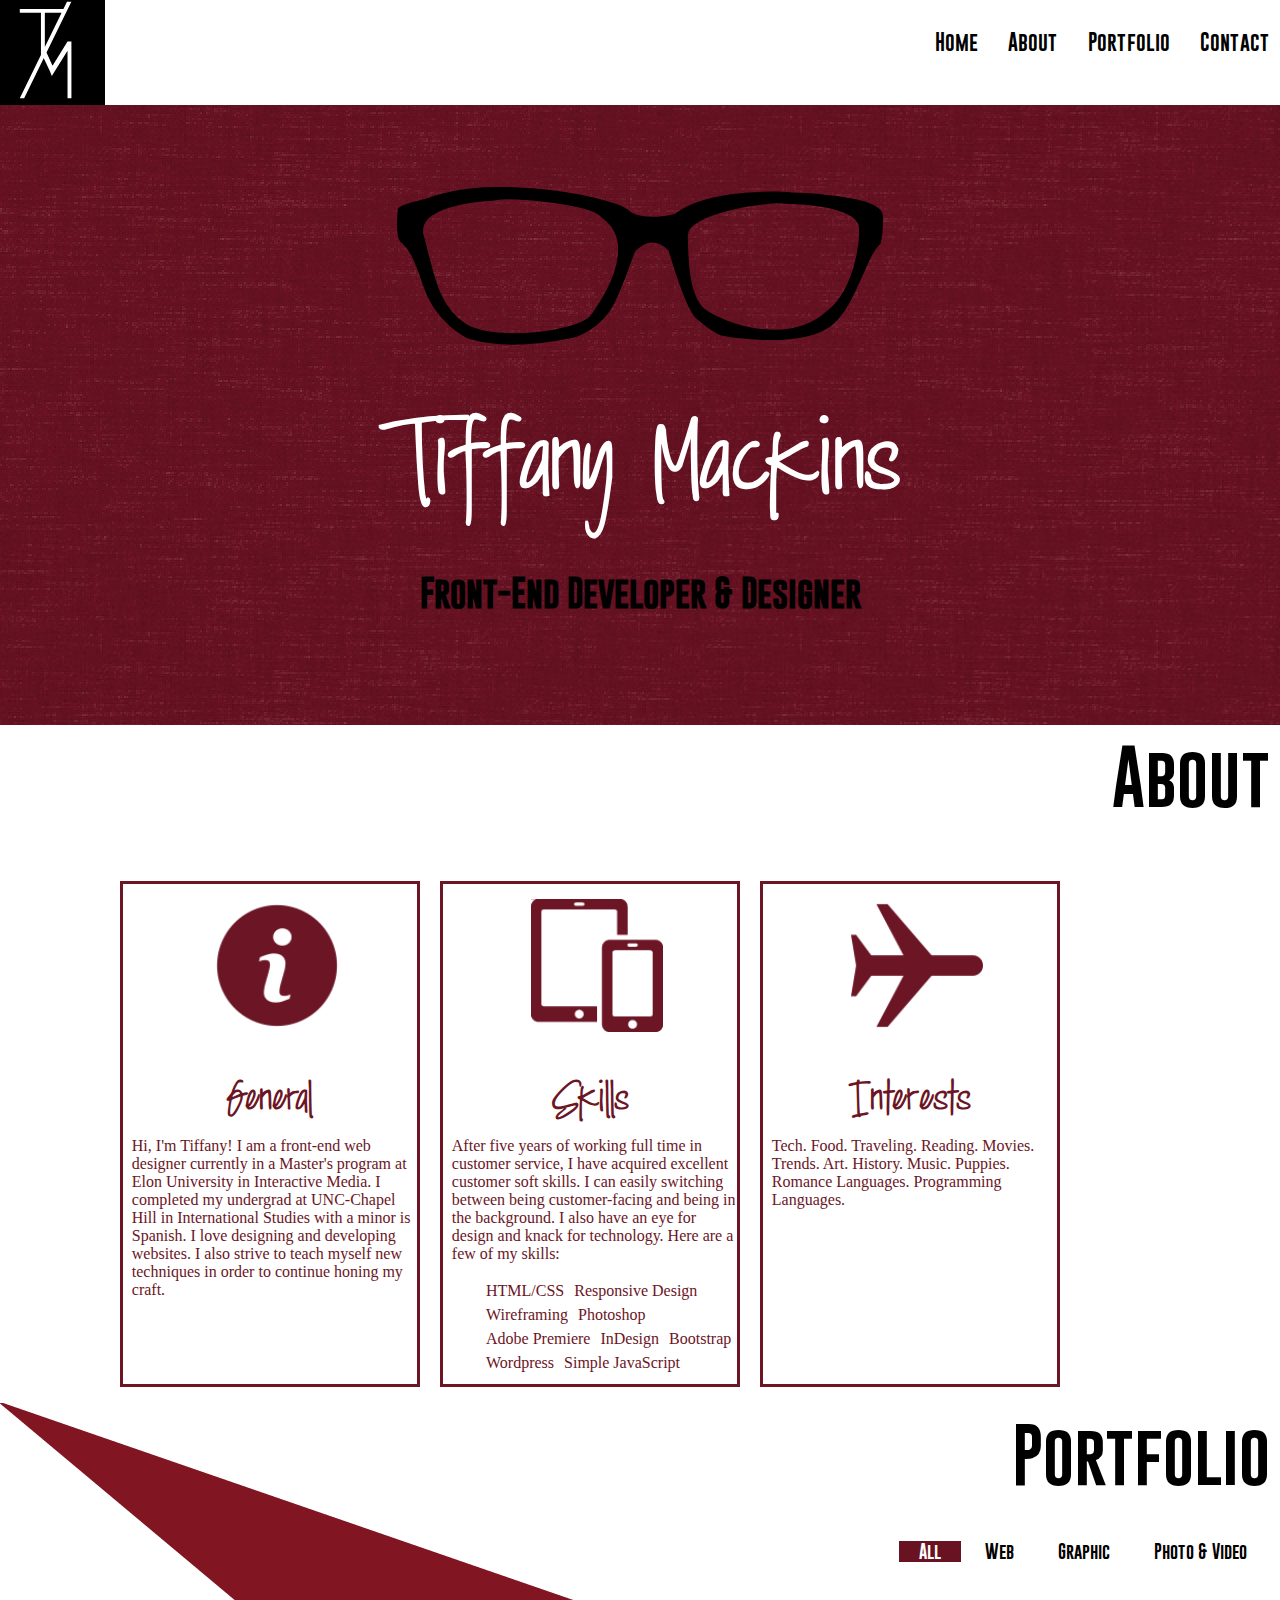
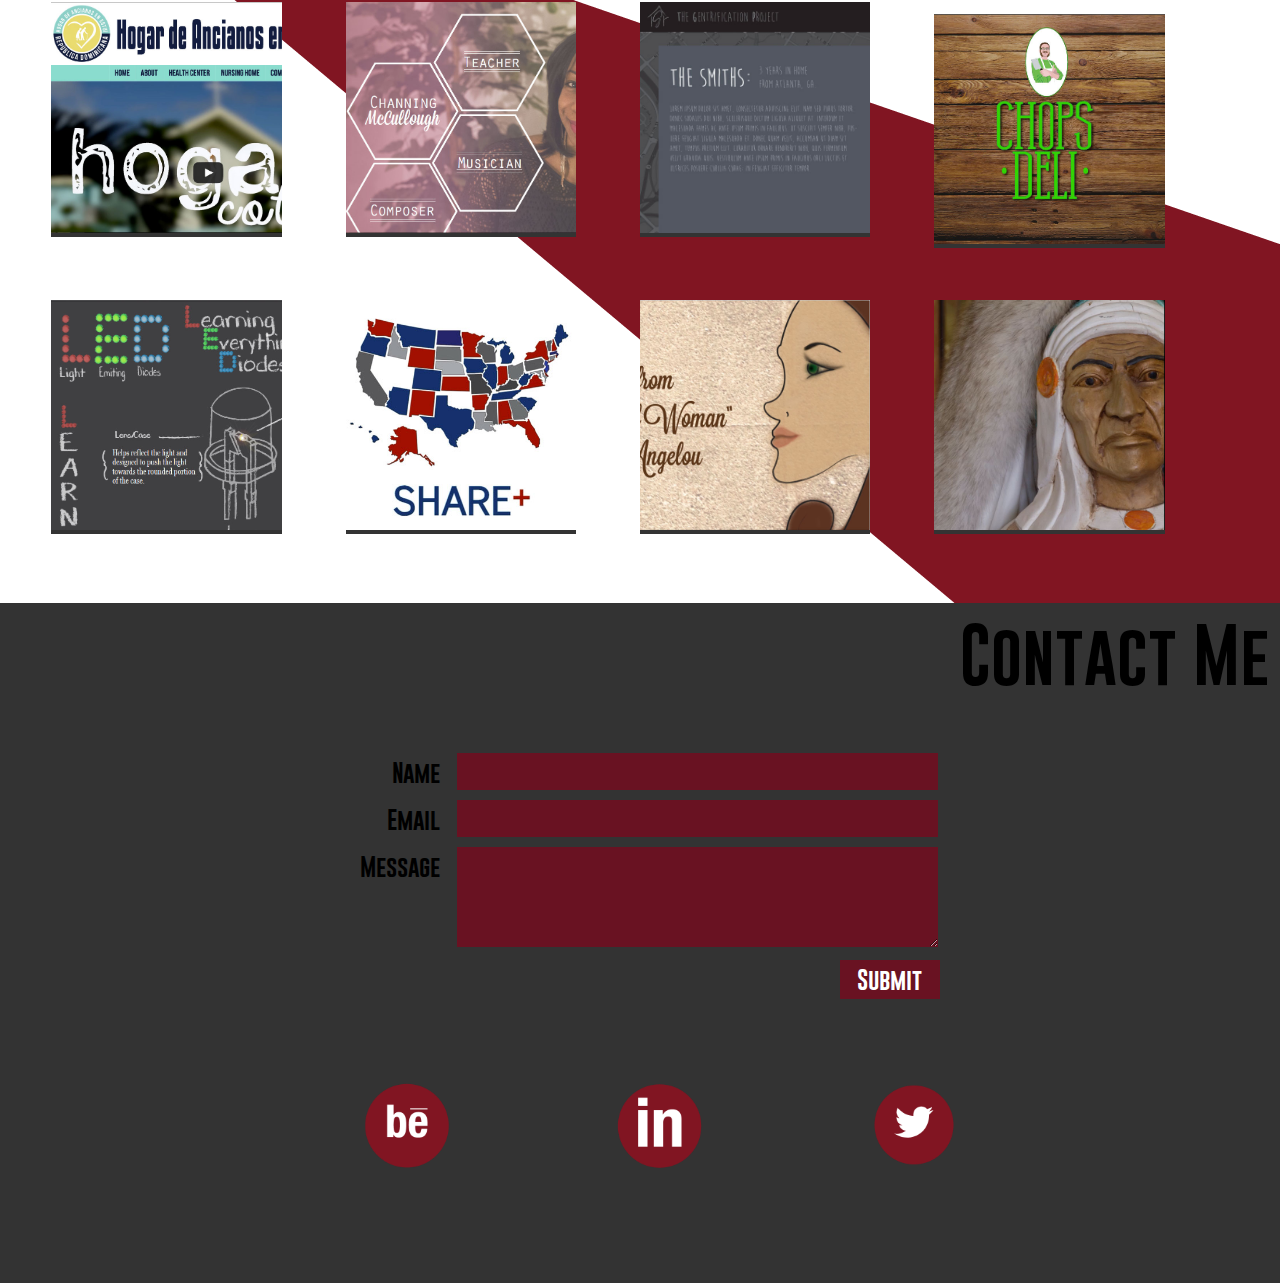
==== index.html @ 75501f08 "4/14" ====
<!doctype html>
<html lang="en">

<head>
<meta charset="UTF-8">


<meta name="viewport" content="width=device-width, user-scalable=yes"> 

<link rel="shortcut icon" type="image/x-icon" href="favicon.ico" />
<link href="contactengine.php">
<link href="contactthanks.php">    
<script type="text/javascript" src="/js/jquery-1.11.1.min.js"></script>
<script src="/js/jquery.easing.min.js" type="text/javascript" charset="utf-8"></script>
<script src="js/jquery.mixitup.min.js" type="text/javascript" charset="utf-8"></script>
<link rel="stylesheet" type="text/css" href="css/mystyles.css">
<script type="text/javascript">
	$(function () {
		
		var filterList = {
		
			init: function () {
			
				// MixItUp plugin
				// http://mixitup.io
				$('#portfoliolist').mixitup({
					targetSelector: '.portfolio',
					filterSelector: '.filter',
					effects: ['fade'],
					easing: 'snap',
					// call the hover effect
					onMixEnd: filterList.hoverEffect()
				});				
			
			},
			
			hoverEffect: function () {
			
				// Simple parallax effect
				$('#portfoliolist .portfolio').hover(
					function () {
						$(this).find('.label').stop().animate({bottom: 0}, 200, 'easeOutQuad');
						$(this).find('img').stop().animate({top: -30}, 500, 'easeOutQuad');				
					},
					function () {
						$(this).find('.label').stop().animate({bottom: -80}, 200, 'easeInQuad');
						$(this).find('img').stop().animate({top: 0}, 300, 'easeOutQuad');								
					}		
				);				
			
			}

		};
		
		// Run the show!
		filterList.init();
		
		
	});	
    
    $(function() {
  $('a[href*=#]:not([href=#])').click(function() {
    if (location.pathname.replace(/^\//,'') == this.pathname.replace(/^\//,'') && location.hostname == this.hostname) {
      var target = $(this.hash);
      target = target.length ? target : $('[name=' + this.hash.slice(1) +']');
      if (target.length) {
        $('html,body').animate({
          scrollTop: target.offset().top
        }, 1000);
        return false;
      }
    }
  });
});
	</script>


    <title> Tiffany Mackins</title>

    <!-- Behavioral Meta Data -->
    <meta name="apple-mobile-web-app-capable" content="yes">
    <meta name="viewport" content="width=device-width, initial-scale=1, maximum-scale=1, user-scalable=no">
</head>
<body>
<div class="wrapper"> 
<header>
    
<nav class="brandBox">   
    <div class="logo"> 
    <a href="#"> <img alt="Brand" src="images/logo.svg"></a>
    
    </div> <!-- logo box-->
    <div class="clearfix"></div>
    <section class="centerNav">
    <ul class="nav">    
                <li> <a href="#contact">Contact</a></li>
                <li> <a href="#portfolio">Portfolio</a></li>
                <li> <a href="#who">About</a></li>
                <li> <a href="#home">Home</a></li>
     </ul><!-- nav UL -->
     <div class="clearfix"></div>
    </section>
    


    
<section class="navContent">
    <ul>    
                <li> <a href="#contact">Contact</a></li>
                <li> <a href="#portfolio">Portfolio</a></li>
                <li> <a href="#who">About</a></li>
                <li> <a href="#home">Home</a></li>
     </ul>
    </section>
<div class="mobileNav"><a id="menuToggle" href="#"><span></span></a>  
</div> 
</nav>     
</header>

<div class="homePage" id="home">
    <section class="homeContent">
        <div class="glasses">
        <img src="images/glasses.svg">
        <h1> Tiffany Mackins</h1>
        <h2> Front-End Developer &amp; Designer </h2> 
        </div>
    </section>
    
</div><!-- homepage div -->

<!-- about page --> 

<div class="aboutPage">
<section id="who"></section> 
    
<span class="sectionTitle"> About </span> <br> 
    
<div class="clearfix"></div>    
<section class="aboutContent">
 <section class="general">
    <div class="thumbnail">
    <img src="images/redAbout.png" alt="...">
      <div class="caption">
        <h3>General</h3>
          <p>Hi, I'm Tiffany! I am a front-end web designer currently in a Master's program at Elon University in Interactive Media. I completed my undergrad at UNC-Chapel Hill in International Studies with a minor is Spanish. I love designing and developing websites. I also strive to teach myself new techniques in order to continue honing my craft.</p>       </div> <!-- caption -->
    </div> <!-- thumbnail -->
    </section> <!-- general -->
    
    <section class="skills">
    <div class="thumbnail">
    <img src="images/redSkills.png" alt="...">
      <div class="caption">
        <h3>Skills</h3>
          <p>After five years of working full time in customer service, I have acquired excellent customer soft skills. I can easily switching between being customer-facing and being in the background. I also have an eye for design and knack for technology. Here are a few of my skills: </p>
          <ul>
          <li>HTML/CSS</li>
          <li>Responsive Design</li>
          <li>Wireframing</li>      
          <li>Photoshop</li>      
          <li>Adobe Premiere</li>
          <li>InDesign</li>
          <li>Bootstrap</li>
          <li>Wordpress</li>
          <li>Simple JavaScript</li>          
          </ul>
               
        </div> <!-- caption -->
    </div> <!-- thumbnail -->
    </section> <!-- skills -->
    
    <section class="interests">
    <div class="thumbnail">
    <img src="images/redInterest.png" alt="...">
      <div class="caption">
        <h3>Interests</h3>
          <p> Tech. Food. Traveling. Reading. Movies. Trends. Art. History. Music. Puppies. Romance Languages. Programming Languages.</p>           </div> <!-- caption -->
    </div> <!-- thumbnail -->
    </section><!-- interests-->
      
</section>                       
</div> <!-- about div -->
<div class="clearfix"></div>
    
    
<div class="folio">
<section id="portfolio"></section>
    <span class="sectionTitle"> Portfolio </span>
<div class="clearfix"></div>
    
<div class="container">

		<ul id="filters" class="clearfix">
			<li><span class="filter active" data-filter="web photo graphic logo ">All</span></li>
			<li><span class="filter" data-filter="web">Web</span></li>
			<li><span class="filter" data-filter="graphic">Graphic</span></li>
			<li><span class="filter" data-filter="photo">Photo &amp; Video</span></li>

		</ul><br><BR>

		<div id="portfoliolist"><div class="clearfix"></div>
			
			<div class="portfolio web" data-cat="web">
				<div class="portfolio-wrapper">				
					<img src="thumbnails/hogar.png" alt="" />
					<div class="label">
						<div class="label-text">
                            <label class="text-title btn" for="modal-1">Hogar Cotui RD</label>
							<span class="text-category">Web</span>
						</div>
						<div class="label-bg"></div>
					</div>
				</div>
			</div>	
            
    <input class="modal-state" id="modal-1" type="checkbox" />
<div class="modal">
  <label class="modal__bg" for="modal-1"></label>
  <div class="modal__inner">
    <label class="modal__close" for="modal-1"></label>
    <h2>Hogar Cotui RD</h2>
    <p><img src="http://i.imgur.com/HnrkBwB.gif" alt="" />Served as the Project Manager for a client in the Dominican Republic. As the Project Manager, I delegated tasks, was also the liason for our contact who only spoke Spanish, as well as assisted with developing and design of the page. <a href="http://www.en.hogarcotui.org" target="_blank"> Visit Site.</a>  </p>
  </div>
</div>
            
            <div class="portfolio web" data-cat="web">
				<div class="portfolio-wrapper">				
					<img src="thumbnails/chan.png" alt="" />
					<div class="label">
						<div class="label-text">
							<label class="text-title btn" for="modal-2">Personal Website</label>
							<span class="text-category">Web</span>
						</div>
						<div class="label-bg"></div>
					</div>
				</div>
			</div>
            
    <input class="modal-state" id="modal-2" type="checkbox" />
<div class="modal">
  <label class="modal__bg" for="modal-2"></label>
  <div class="modal__inner">
    <label class="modal__close" for="modal-2"></label>
    <h2>Personal Website for Teacher and Musician</h2>
    <p><img src="http://i.imgur.com/HnrkBwB.gif" alt="" />Designed and developed personal website for client. Still in developement.  <a href="http://www.en.hogarcotui.org" target="_blank"> Visit Site.</a>  </p>
  </div>
</div>
            <div class="portfolio web" data-cat="web">
				<div class="portfolio-wrapper">				
					<img src="thumbnails/capstone.jpg" alt="" />
					<div class="label">
						<div class="label-text">
							<label class="text-title btn" for="modal-3">Interative Infographic</label>
							<span class="text-category">Web</span>
						</div>
						<div class="label-bg"></div>
					</div>
				</div>
			</div>
    <input class="modal-state" id="modal-3" type="checkbox" />
<div class="modal">
  <label class="modal__bg" for="modal-3"></label>
  <div class="modal__inner">
    <label class="modal__close" for="modal-3"></label>
    <h2>Interactive Infographic</h2>
    <p><img src="http://i.imgur.com/HnrkBwB.gif" alt="" />Designed and developed an interactive infographic using Edge Animate. Infographic uses JSON also.  <a href="http://www.en.hogarcotui.org" target="_blank"> Visit Site.</a>  </p>
  </div>
</div>        
    
            <div class="portfolio graphic" data-cat="graphic">
				<div class="portfolio-wrapper">
					<img src="thumbnails/chops.png" alt="" />
					<div class="label">
						<div class="label-text">
							<label class="text-title btn" for="modal-4">Interface Design</label>
							<span class="text-category">Graphic</span>
						</div>
						<div class="label-bg"></div>
					</div>
				</div>
			</div>		
            
        <input class="modal-state" id="modal-4" type="checkbox" />
<div class="modal">
  <label class="modal__bg" for="modal-4"></label>
  <div class="modal__inner">
    <label class="modal__close" for="modal-4"></label>
    <h2>Interactive Infographic</h2>
    <p><img src="http://i.imgur.com/HnrkBwB.gif" alt="" />Designed and developed an interactive infographic using Edge Animate. Infographic uses JSON also.  <a href="http://www.en.hogarcotui.org" target="_blank"> Visit Site.</a>  </p>
  </div>
</div> 
            <div class="portfolio graphic" data-cat="graphic">
				<div class="portfolio-wrapper">
					<img src="thumbnails/led.png" alt="" />
					<div class="label">
						<div class="label-text">
							<label class="text-title btn" for="modal-5">Infographic</label>
							<span class="text-category">Graphic</span>
						</div>
						<div class="label-bg"></div>
					</div>
				</div>
			</div>
<input class="modal-state" id="modal-5" type="checkbox" />
<div class="modal">
  <label class="modal__bg" for="modal-5"></label>
  <div class="modal__inner">
    <label class="modal__close" for="modal-5"></label>
    <h2>Infographic</h2>
    <p><img src="http://i.imgur.com/HnrkBwB.gif" alt="" /> Infographic about the anatomy of the LED utilizing Adobe Illustrator.  <a href="http://www.en.hogarcotui.org" target="_blank"> Visit Infographic Here.</a>  </p>
  </div>
</div> 
            
            <div class="portfolio graphic" data-cat="graphic">
				<div class="portfolio-wrapper">
					<img src="thumbnails/tripImp.png" alt="" />
					<div class="label">
						<div class="label-text">
							<label class="text-title btn" for="modal-6">Motion Graphic</label>
							<span class="text-category">Graphic</span>
						</div>
						<div class="label-bg"></div>
					</div>
				</div>
			</div>
    <input class="modal-state" id="modal-6" type="checkbox" />
<div class="modal">
  <label class="modal__bg" for="modal-6"></label>
  <div class="modal__inner">
    <label class="modal__close" for="modal-6"></label>
    <h2>Motion Graphic Map</h2>
    <p><img src="http://i.imgur.com/HnrkBwB.gif" alt="" /> I created this map as part of a project I created with a partner. The project placed 2nd in the Triple Impact competition in which competitors pitch a product idea. I used Adobe Illustrator and After Effects to create the map.  <a href="http://www.en.hogarcotui.org" target="_blank"> See entire video here.</a>  </p>
  </div>
</div> 
            
            <div class="portfolio photo" data-cat="photo">
				<div class="portfolio-wrapper">			
					<img src="thumbnails/motion.png" alt="" />
					<div class="label">
						<div class="label-text">
							<label class="text-title btn" for="modal-7">Motion Typography</label>
							<span class="text-category">Video</span>
						</div>
						<div class="label-bg"></div>
					</div>
				</div>
			</div>
<input class="modal-state" id="modal-7" type="checkbox" />
<div class="modal">
  <label class="modal__bg" for="modal-7"></label>
  <div class="modal__inner">
    <label class="modal__close" for="modal-7"></label>
    <h2>Motion Graphic Map</h2>
    <p><img src="http://i.imgur.com/HnrkBwB.gif" alt="" /> Motion typography project that brings part of Maya Angelou's Phenomenal Woman to life. I used Adobe Illustrator and Photoshop to create original graphics and After Effects to compile video.  <a href="http://www.en.hogarcotui.org" target="_blank"> See entire video here.</a>  </p>
  </div>
</div> 
            
            <div class="portfolio photo" data-cat="photo">
				<div class="portfolio-wrapper">			
					<img src="thumbnails/pictureStory.png" alt="" />
					<div class="label">
						<div class="label-text">
							<label class="text-title btn" for="modal-8">Audio Picture Story</label>
						</div>
						<div class="label-bg"></div>
					</div>
				</div>
			</div>	
            											<input class="modal-state" id="modal-8" type="checkbox" />
<div class="modal">
  <label class="modal__bg" for="modal-8"></label>
  <div class="modal__inner">
    <label class="modal__close" for="modal-8"></label>
    <h2>Audio Picture Story</h2>
    <p><img src="http://i.imgur.com/HnrkBwB.gif" alt="" /> A video project featuring original photography of Granddaddy's Antigue Shop in Burlington NC. Adobe Premiere Pro and Lightroom were used.  <a href="http://www.en.hogarcotui.org" target="_blank"> See entire video here.</a>  </p>
  </div>
</div> 			
         
    </div>
    </div>
<div class="clearfix"></div>    

</div><!-- folio div -->

<div class="clearfix"></div> 
<div class="contactPage">
<section id="contact"></section>    
<div class="clearfix"></div>
<span class="sectionTitle"> Contact Me </span>  
<div class="clearfix"></div>
    
<div id="contact-area">
			
			<form method="post" action="contactengine.php">
				<label for="Name">Name</label>
				<input type="text" name="Name" id="Name" />
				
				<label for="Email">Email</label>
				<input type="text" name="Email" id="Email" />
				
				<label for="Message">Message</label><br />
				<textarea name="Message" rows="20" cols="20" id="Message"></textarea>

				<input type="submit" name="submit" value="Submit" class="submit-button" />
			</form>
			
			<div style="clear: both;"></div>
    
</div><!-- contact area div -->
        
<section id="socialMedia">
    <ul>
    <li> <a href="behance"><img src="images/behance.png"></a> </li>
    <li><a href="linkedin"><img src="images/linkedin.png"></a> </li>
    <li><a href="twitter"><img src="images/twitter.png"></a></li>
    </ul>
    
    
</section> <!-- social media icons -->
</div><!-- contact div -->    
    
    </div> <!-- wrapper div -->
    

<script>

$( "#menuToggle" ).click(function() {
  $( this ).toggleClass( "active");
    $(".navContent").toggle(['500ms']);
});

</script>   
</body>
</html>
---- css/mystyles.css ----
@font-face {
  font-family: 'Gobold';
  src: url('/fonts/Gobold Regular.ttf');
}

@font-face {
  font-family: 'KGEyesWideOpen';
  src: url('/fonts/KGEyesWideOpen.ttf');
}

@font-face {
  font-family: 'DJB Angel Baby';
  src: url('/fonts/DJB Angel Baby.ttf');
}

@font-face {
  font-family: 'libelsuit';
  src: url('/fonts/libelsuit.ttf');
}

@font-face {
  font-family: 'Cicle';
  src: url('/fonts/Cicle Semi.ttf');
}



body {
 margin: 0;
  padding: 0;
}

.clearfix {
  overflow: auto;
}

.wrapper {
    width: 100%;
    margin: 0 auto;
}

/*navigation styles.*/

.brandBox ul li {
    display: inline;
    float: right;
    padding-left: 30px;
}

.logo {
    background-color: black;
    height: 105px;
    width: 105px;
    float: left;

}

.logo img {
    height: 100px;
    width: 100px;
}

.centerNav {
    font-family: 'GoBold', sans-serif;
    font-size: 1.2em; 
    margin-top: 30px;
    padding-right: 10px;
}

/*
.centerNav li{
    padding-right: 50px;
    position: relative;
    left: 450px;
}
*/
.centerNav a:visited, a{
    color: #000;
    text-decoration: none;
}

.centerNav a:hover{
    color: red;
}

header{
    position: fixed;
    height: 105px;
    background-color: #fff;
    width: 100%;
    z-index: 999;

}

/* Mobile Nav */
.mobileNav {
    display: none;
    position: fixed;
    right: 70px;
    top: 50px;
}

.navContent {
    background-color: RGBa(123, 45, 3, 1);
    height: 300px;
    width: 175px;
    position: relative;
    right: 70px;
    top: 50px;
}

#menuToggle span, #menuToggle span:before, #menuToggle span:after {
  border-radius: 1px;
  height: 5px;
  width: 35px;
  background: black;
  position: absolute;
  display: block;
  content: '';
}
#menuToggle span:before {
  top: -10px;
}
#menuToggle span:after {
  bottom: -10px; 
}

#menuToggle span, #menuToggle span:before, #menuToggle span:after {
  transition: all 200ms ease-in-out;
}
#menuToggle.active span {
  background-color: transparent;
}
#menuToggle.active span:before, #menuToggle.active span:after {
  top: 0;
}
#menuToggle.active span:before {
  transform: rotate(45deg);
}
#menuToggle.active span:after {
  transform: rotate(-45deg);
}

.navContent {
    display: none;
    transition: ease-in-out;
}
/*end nav styling*/

/*******************************************/
/*********** home styling *****************/
/*******************************************/


.homePage {
    background-image: url('../images/bg.jpg');
    height: 620px;
    width: 100%;
    background-color: #000;
    padding-top: 105px;
    margin-left: 0;
}

.homeContent {
    height: 100%;
    width: 100%;
    padding-bottom: 10%;
}
.glasses {
    text-align: center;
}
.glasses h1 {
    font-family: 'DJB Angel Baby';
    color: #fff;
    font-size: 5em;
    margin-top: -4%;
}

.glasses h2 {
    font-family: 'Gobold';
    color: #000;
    font-size: 2em;
    margin-top: -3%;
}
.glasses img {
    height: 40%;
    width: 40%;
}

/*******************************************/
/*********** about styling *****************/
/*******************************************/

#about {
    position: absolute;
    left: 0;
    top: 620px;
}

#who {
    position: absolute;
    bottom: 780px;
}

.aboutPage {
    height: 550px;
    width: 100%;
    padding-bottom: 10%;
    background-color: #fff;
    background-size: 100%;
    background-repeat: no-repeat;
    margin-left: 0;
    color: #000;
    font-family: 'Cicle', fantasy;
    -webkit-transition: all 1s ease;
    -moz-transition: all 1s ease;
    -o-transition: all 1s ease;
    transition: all 1s ease; 
    position: relative;

}

.sectionTitle{
    float: right;
    font-family: 'GoBold';
    font-size: 4em;
    padding: 10px;
}

.caption h3 {
    text-align: center;
}


.aboutContent{
    margin-left: 55px;
    margin-top: 100px;
    position: absolute;
    left: 65px;
    padding-top: 3%;
    display: table-row-group;
    font-size: 1em;
}

.aboutContent p {
    padding-left: 3%;
    color: #6b1525;
}

.general {
    float: left;
    width: 300px;
    padding-right: 20px;
    overflow: hidden;
    border: 1px solid 6b1525;
    -webkit-transition: all 1s ease;
    -moz-transition: all 1s ease;
    -o-transition: all 1s ease;
    transition: all 1s ease;    

}

.skills {
    float: left;
    width: 300px;
    padding-right: 20px;
    border: 1px solid 6b1525;
    -webkit-transition: all 1s ease;
    -moz-transition: all 1s ease;
    -o-transition: all 1s ease;
    transition: all 1s ease;

}

.skills ul li{
    display: inline-block;
    padding: 3px;
    color: #6b1525;
}

.interests {
    float: left;
    width: 300px;
    xpadding-right: 20px;
    border: 1px solid 6b1525;
    -webkit-transition: all 1s ease;
    -moz-transition: all 1s ease;
    -o-transition: all 1s ease;
    transition: all 1s ease;
    
}

.thumbnail {
    color: #000;
    background-color: ;
    height: 500px;
    border: 3px solid #6b1525;
}

.thumbnail img {
    width: 45%;
    padding-left: 30%;
    padding-top: 15px;
}

.caption h3 {
    font-family: 'DJB Angel Baby';
    font-size: 2em;
    margin-bottom: -15px;
    color: #6b1525;
}


/*******************************************/
/*********** folio styling *****************/
/*******************************************/
#portfolio {
    position: absolute;
    top: 1300px;
}
.folio {
    max-height: 800px;
    min-height: 800px;
    width: 100%;
    background-image: url('/images/bgBottom.png');
    background-repeat: no-repeat;
    background-position: -15px -5px;    
}
.container { 
    position: relative; 
    width: 100%; 
    margin: 125px auto; 
    -webkit-transition: all 1s ease;
    -moz-transition: all 1s ease;
    -o-transition: all 1s ease;
    transition: all 1s ease;    
}

#filters {
    margin:1%;
    padding: 0;
    list-style:none;
    xposition: absolute;
    xleft: 690px;
    xmax-width: 100%;
    float: right;
}

#filters li {
    xfloat:left;
    display: inline-block;
}
    
#filters li span {
    display: block;
    padding:0px 20px;        
    text-decoration:none;
    color:#000;
    cursor: pointer;
    font-family: 'GoBold', sans-serif;
}
    
#filters li span.active {
    background: RGBa(105, 18, 34, 1);
    color:#fff;
}

#portfoliolist .portfolio {
    -webkit-box-sizing: border-box;
    -moz-box-sizing: border-box;
    -o-box-sizing: border-box;
    width:18%;
    margin:1%;
    display:none;
    float:left;
    overflow:hidden;
    margin-top: 3%;
    margin-left: 4%;
}

#portfoliolist {}

.portfolio-wrapper {
    overflow:hidden;
    position: relative !important;
    background: #333;
    cursor:pointer;
}

.portfolio img {
    max-width:100%;
    position: relative;
    margin: 0 auto;
    padding: 0;
}
    
.portfolio .label {
    position: absolute;
    width: 100%;
    height:80px;
    bottom:-80px;
}

.portfolio .label-bg {
    background: RGBa(0, 0, 0, .6);
    width: 100%;
    height:100%;
    position: absolute;
    top:0;
    left:0;
}
    
.portfolio .label-text {
    color:#fff;
    position: relative;
    z-index:500;
    padding:5px 8px;
}
            
.portfolio .text-category {
    display:block;
    font-size:9px;
}

.text-title {
    color: #fff;
}

/* [Object] Modal
 * =============================== */
.modal {
  opacity: 0;
  visibility: hidden;
  position: fixed;
  top: 0;
  right: 0;
  bottom: 0;
  left: 0;
  text-align: left;
  background: rgba(0,0,0, .5);
  transition: opacity .25s ease-in-out;
  z-index: 700;
}

.modal__bg {
  position: absolute;
  top: 0;
  right: 0;
  bottom: 0;
  left: 0;
  cursor: pointer;
}

.modal-state {
  display: none;
}

.modal-state:checked + .modal {
  opacity: 1;
  visibility: visible;
}

.modal-state:checked + .modal .modal__inner {
  top: 0;
}

.modal__inner {
  transition: top .25s ease;
  position: absolute;
  top: -20%;
  right: 0;
  bottom: 0;
  left: 0;
  width: 50%;
  margin: auto;
  overflow: auto;
  background: #fff;
  border-radius: 5px;
  padding: 1em 2em;
  height: 50%;
}

.modal__close {
  position: absolute;
  right: 1em;
  top: 1em;
  width: 1.1em;
  height: 1.1em;
  cursor: pointer;
}

.modal__close:after,
.modal__close:before {
  content: '';
  position: absolute;
  width: 2px;
  height: 1.5em;
  background: #ccc;
  display: block;
  transform: rotate(45deg);
  left: 50%;
  margin: -3px 0 0 -1px;
  top: 0;
}

.modal__close:hover:after,
.modal__close:hover:before {
  background: #aaa;
}

.modal__close:before {
  transform: rotate(-45deg);
}

@media screen and (max-width: 768px) {
	
  .modal__inner {
    width: 90%;
    height: 90%;
    box-sizing: border-box;
  }
}


/* Other
 * =============================== */


.btn {
  background: transparent;
  padding: .2em .2em;
  color: #fff;
  border-radius: 3px;
  height: 100%;
  width: 100%;
  font-size: .9em;
  float: none;

}

.btn:hover,
.btn:focus {
  background: RGBa(105, 18, 34, 1);
}

.btn:active {
  background: RGBa(105, 18, 34, 1);
  box-shadow: 0 1px 2px rgba(0,0,0, .2) inset;
}

.btn--blue {
  background: #2980b9;
}

.btn--blue:hover,
.btn--blue:focus {
  background: #3498db;
}

.btn--blue:active {
  background: #2980b9;
}

p img {
  max-width: 200px;
  height: auto;
  float: left;
  margin: 0 1em 1em 0;
}
/*********************************************/
/*********** contact styling *****************/
/*********************************************/
#contact {
    position: absolute;
    top: 2120px;
}
.contactPage{
    height: 680px;
    background-color: #333;
}
#contact-area {
	width: 600px;
	margin-top: 300px;
    text-align: center;
    margin: 150px auto;
    font-family: 'libelsuit', sans-serif;
    
}

#contact-area input, #contact-area textarea {
	padding: 5px;
	width: 471px;
	font-family: 'libelsuit', sans-serif;
	font-size: 1.4em;
    color: #fff;
	margin: 0px 0px 10px 0px;
    background-color: RGBa(105, 18, 34, 1);
    border: 0px;
}

#contact-area textarea {
	height: 90px;
    background-color: RGBa(105, 18, 34, 1);
    outline: none !important!
}

#contact-area textarea:focus, #contact-area input:focus {
    outline: none !important;
    border:1px solid #fff;
    box-shadow: 0 0 10px #719ECE;
}

#contact-area input.submit-button {
	width: 100px;
	float: right;
    font-family: 'GoBold';
    outline-color: transparent;
}

label {
	float: left;
	text-align: right;
	margin-right: 15px;
	width: 100px;
	padding-top: 5px;
	font-size: 1.4em;
    font-family: 'GoBold';
}
#socialMedia {
    text-align: center;
    margin-top: -6%;
    
}

#socialMedia img {
    width: 35%;
    height: 35%;
}
#socialMedia li {
    display: inline-block;
    padding: 0%;
}

/******************************************/
/****** Media Queries *********************/
/******************************************/

/* Desktop */

@media only screen and (min-width: 959px) and (max-width: 1059px)
{
    .aboutPage {
        height: 600px;
    }
    .aboutContent {
        margin-left: 0;
    }
    .general {
        width: 30%; 
 
    }
    
    .skills {
        width: 33%;
    }
    
    .interests {
        width: 30%;
    }
    
    .sectionTitle {
        padding: 10px;
    }
    
    #filters ul {
        position: relative;
        left: 100px;
    }
    
    
    #portfoliolist .portfolio {
        width:23%;
        margin:1%;
    } 
}

/* #Tablet (Portrait) */
@media only screen and (min-width: 768px) and (max-width: 959px) {
     .container { 
        width: 768px; 
    }
    
    #portfoliolist .portfolio {
        width:23%;
        margin:1%;
    } 
    
    #filters {
       
    }
    .aboutPage {
        height: 600px;
    }
    .aboutContent {
        margin-left: 0;
    }
    .general {
        width: 30%; 
 
    }
    
    .skills {
        width: 33%;
    }
    
    .interests {
        width: 30%;
    }
    
    .sectionTitle {
        padding: 10px;
    }
    
    #filters ul {
        position: relative;
        left: 100px;
    }
    
}
/*  #Mobile (Portrait) - Note: Design for a width of 320px */
@media only screen and  (max-width: 767px) {  
    .container { 
        width: 95%; 
    }
    
    #portfoliolist .portfolio {
        width:48%;
        margin:1%;
    }        
    #ads {
        display:none;
    }
    #filters {
        position: relative;
        left: 0;
    }
    #filter li span {
        display: block;
        padding: 0px;
    }
    
    .folio {
        height: 1020px;
    }
    
}
/* #Mobile (Landscape) - Note: Design for a width of 480px */
@media only screen and (min-width: 480px) and (max-width: 767px) {
    .container {
        width: 70%;
    }
    
    #ads {
        display:none;
    }
    #portfoliolist .portfolio {
        width:48%;
        margin:1%;
    }        
    #ads {
        display:none;
    }
    #filters {
        position: relative;
        left: 0;
    }
    #filter li span {
        display: block;
        padding: 0px;
    }
    
}

@media only screen and (min-width:718px) and (max-width: 787px) {
    .centerNav {
        display: none; !important!
    }
    .mobileNav {
        display: block;
    }
    .aboutContent {
        xposition: absolute;
        margin-left: -5%;
    }
    
    .aboutPage {
        height: 600px;
    }
    .general {
        width: 30%;
        height: 400px;
        
    }
    
    .skills {
        width: 30%;
        height: 400px;
        
    }
    
    .skills p {
        display: none;
    }
    
    .interests {
        width: 30%;
        height: 400px;
       
    }
    
    .sectionTitle {
        padding: 10px;
    }
    
    .thumbnail {
        height: 100%;
    }
    
    .thumbnail img {
        height: 20%;
    }
    
    #filters ul {
        position: relative;
        left: 100px;
    }
    
    #socialMedia {
        position: relative;
        top: -120px;
    }
    #socialMedia img {
        height: 70px;
        width: 70px;
        padding: 20px;
    }
}

@media only screen and (max-width: 718px) {
    .centerNav {
        display: none; !important!
    }
    .mobileNav {
        display: block;
    }
    .aboutPage {
        height: 1255px;
    }
    
    .aboutContent {
        position: relative;

    }
    .general {
        width: 88%;
        height: 400px;
        float: none;
        padding: 15px;
        display: flex;
   
    }
    
    
    .skills {
        width: 130%;
        height: 400px;
        float: none;
        padding: 15px;
    }
    
    .interests {
        width: 130%;
        height: 300px;
        float: none;
        padding: 15px;
    }
    
    .sectionTitle {
        padding: 10px;
    }
    
    .thumbnail {
        height: 100%;
    }
    
    .thumbnail img {
        width: 10%;
    }
    
    #contact-area {
        max-width: 100%;
    }
    
    #contact-area input, #contact-area textarea {
       max-width: 90%;
    }
    
    label {
        float: none;
    }
    
    #socialMedia {
        position: relative;
        top: -120px;
    }
    #socialMedia img {
        height: 50px;
        width: 50px;
        padding: 20px;
    }
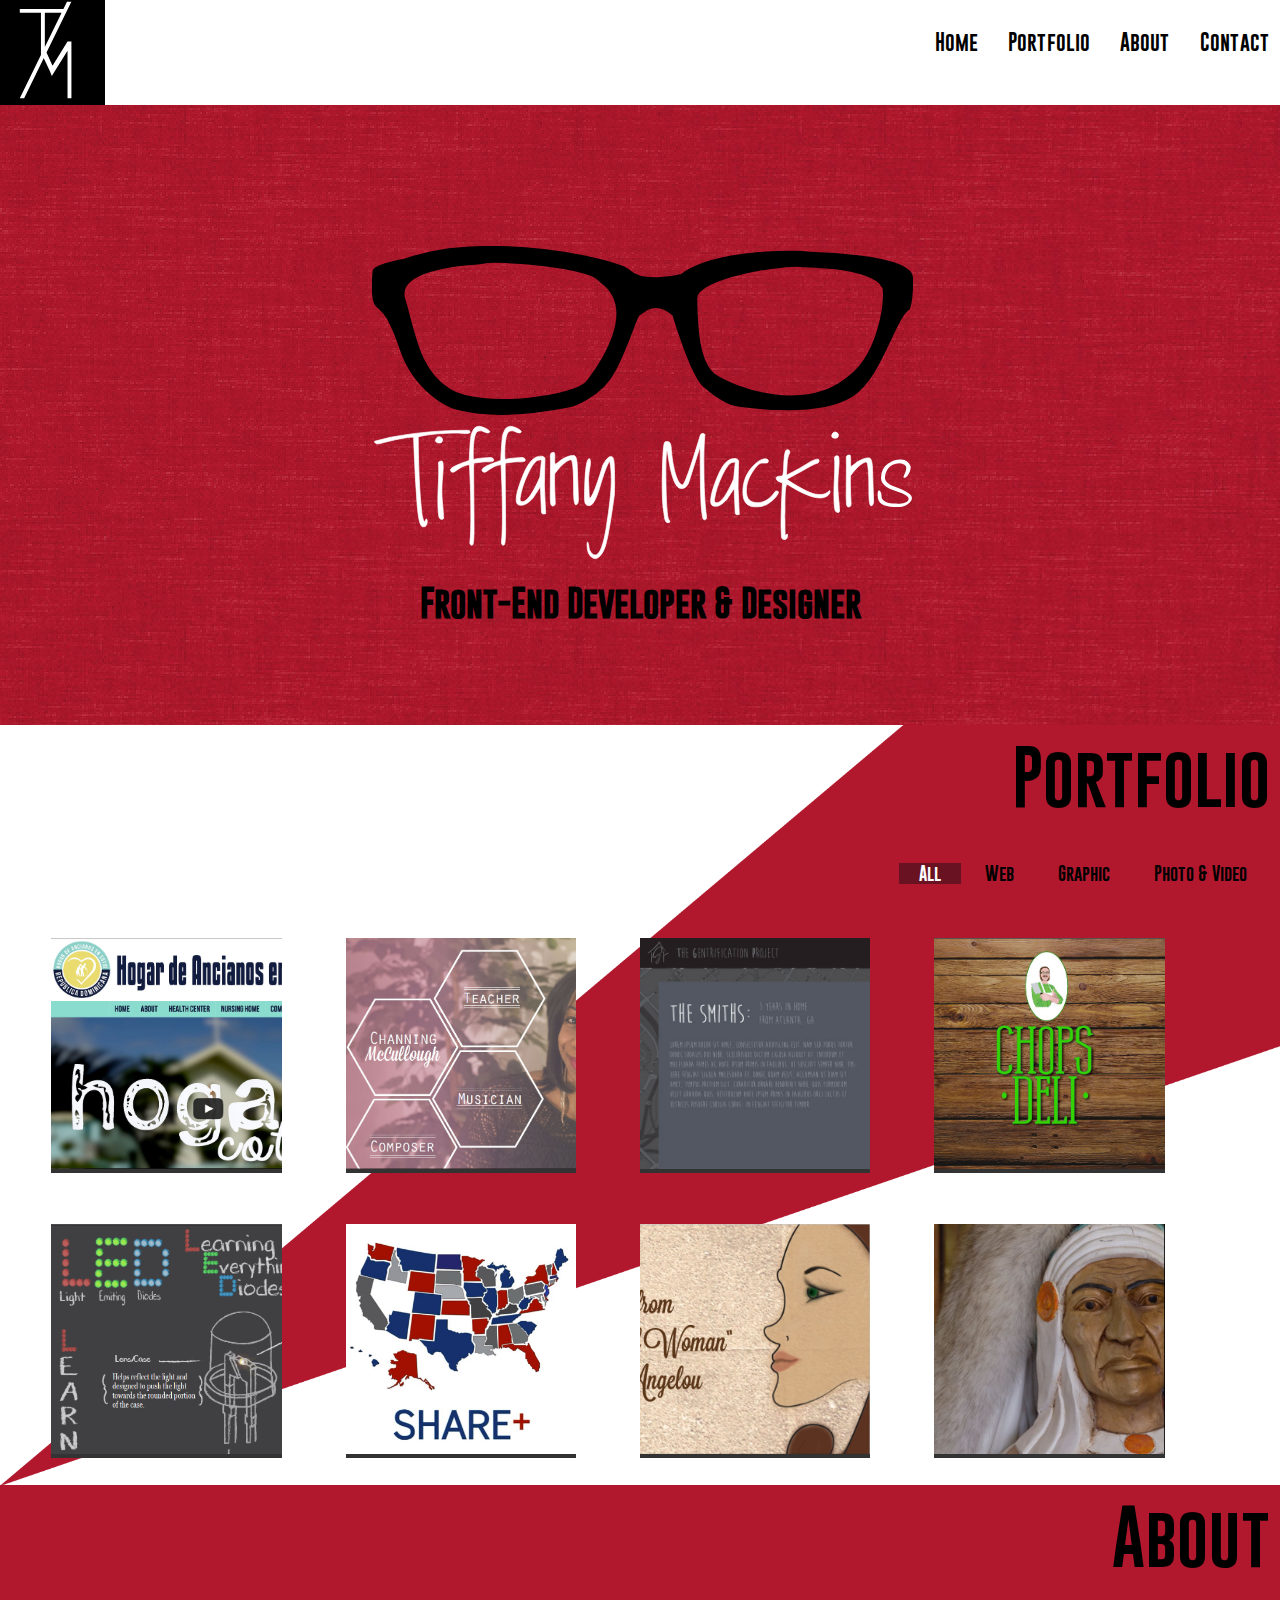
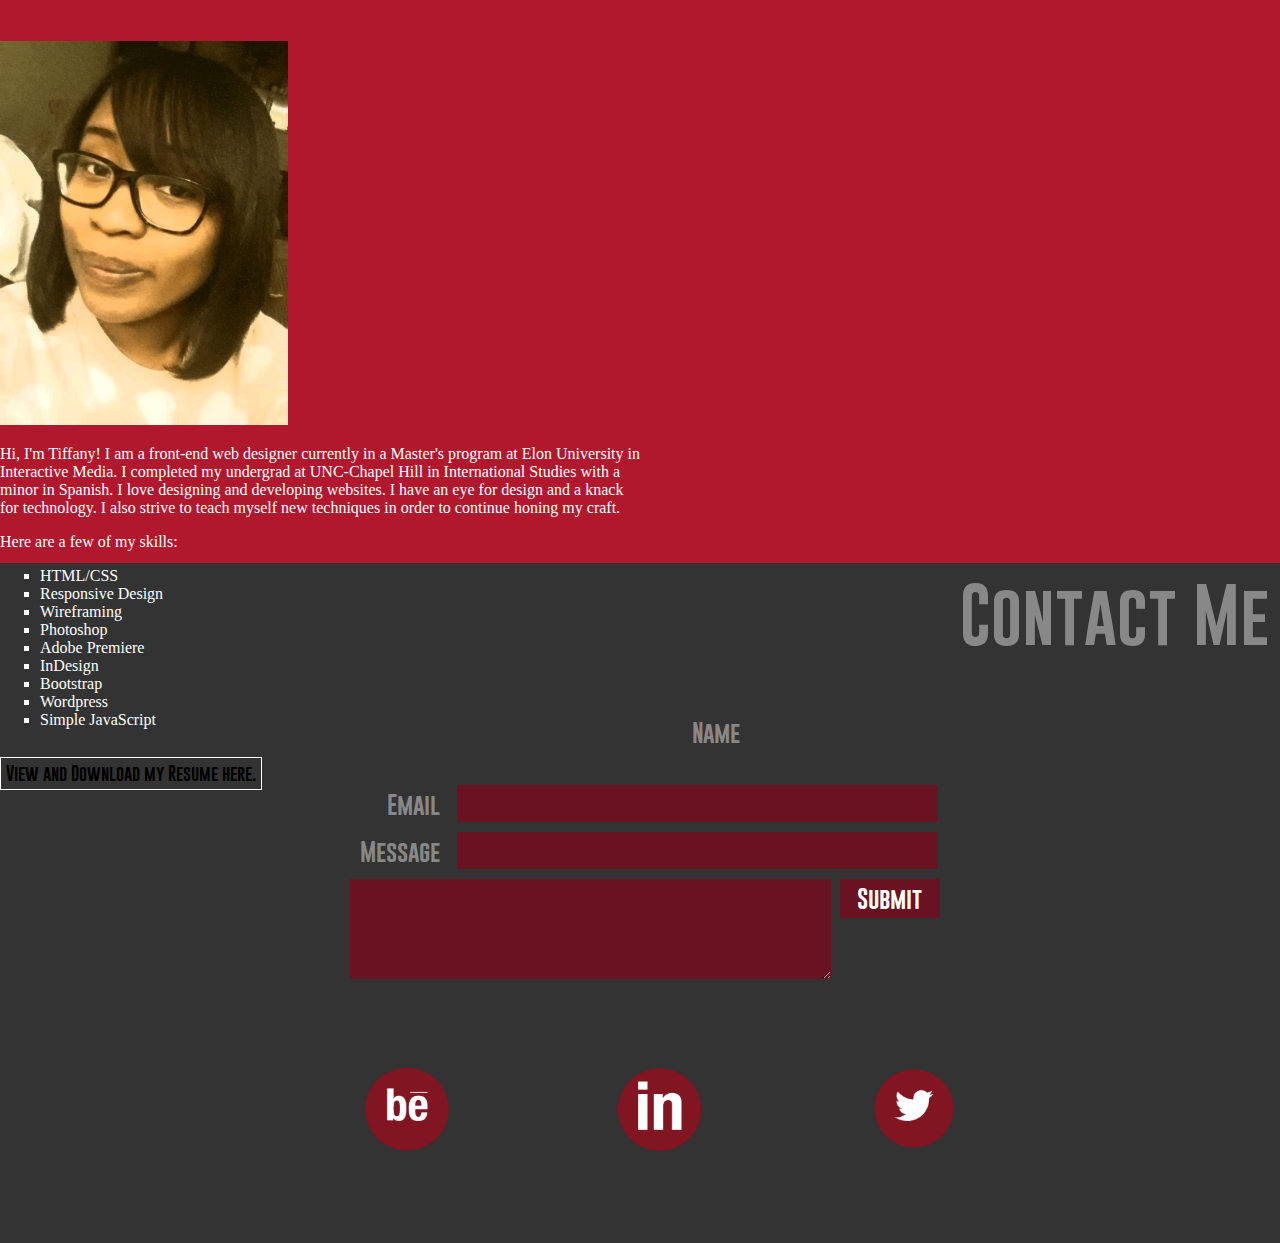
==== commit 56d0cc2f: "4/15" ====
--- a/index.html
+++ b/index.html
@@ -94,8 +94,8 @@
     <section class="centerNav">
     <ul class="nav">    
                 <li> <a href="#contact">Contact</a></li>
+                <li> <a href="#who">About</a></li>
                 <li> <a href="#portfolio">Portfolio</a></li>
-                <li> <a href="#who">About</a></li>
                 <li> <a href="#home">Home</a></li>
      </ul><!-- nav UL -->
      <div class="clearfix"></div>
@@ -120,38 +120,235 @@
 <div class="homePage" id="home">
     <section class="homeContent">
         <div class="glasses">
-        <img src="images/glasses.svg">
-        <h1> Tiffany Mackins</h1>
+        <img src="images/bigIcon.svg">
         <h2> Front-End Developer &amp; Designer </h2> 
         </div>
     </section>
     
 </div><!-- homepage div -->
-
+    
+<div class="folio">
+<section id="portfolio"></section>
+    <span class="sectionTitle"> Portfolio </span>
+<div class="clearfix"></div>
+ 
+<div class="container">
+
+		<ul id="filters" class="clearfix">
+			<li><span class="filter active" data-filter="web photo graphic logo ">All</span></li>
+			<li><span class="filter" data-filter="web">Web</span></li>
+			<li><span class="filter" data-filter="graphic">Graphic</span></li>
+			<li><span class="filter" data-filter="photo">Photo &amp; Video</span></li>
+
+		</ul>
+    <div id="invisible"></div>   
+    
+
+		<div id="portfoliolist"><div class="clearfix"></div>
+			
+			<div class="portfolio web" data-cat="web">
+				<div class="portfolio-wrapper">				
+					<img src="thumbnails/hogar.png" alt="" />
+					<div class="label">
+						<div class="label-text">
+                            <label class="text-title btn" for="modal-1">Hogar Cotui RD</label>
+							<span class="text-category">Web</span>
+						</div>
+						<div class="label-bg"></div>
+					</div>
+				</div>
+			</div>	
+            
+    <input class="modal-state" id="modal-1" type="checkbox" />
+<div class="modal">
+  <label class="modal__bg" for="modal-1"></label>
+  <div class="modal__inner">
+    <label class="modal__close" for="modal-1"></label>
+    <h2>Hogar Cotui RD</h2>
+    <p><img src="http://i.imgur.com/HnrkBwB.gif" alt="" />Served as the Project Manager for a client in the Dominican Republic. As the Project Manager, I delegated tasks, was also the liason for our contact who only spoke Spanish, as well as assisted with developing and design of the page. <a href="http://www.en.hogarcotui.org" target="_blank"> Visit Site.</a>  </p>
+  </div>
+</div>
+            
+            <div class="portfolio web" data-cat="web">
+				<div class="portfolio-wrapper">				
+					<img src="thumbnails/chan.png" alt="" />
+					<div class="label">
+						<div class="label-text">
+							<label class="text-title btn" for="modal-2">Personal Website</label>
+							<span class="text-category">Web</span>
+						</div>
+						<div class="label-bg"></div>
+					</div>
+				</div>
+			</div>
+            
+    <input class="modal-state" id="modal-2" type="checkbox" />
+<div class="modal">
+  <label class="modal__bg" for="modal-2"></label>
+  <div class="modal__inner">
+    <label class="modal__close" for="modal-2"></label>
+    <h2>Personal Website for Teacher and Musician</h2>
+    <p><img src="http://i.imgur.com/HnrkBwB.gif" alt="" />Designed and developed personal website for client. Still in developement.  <a href="http://www.en.hogarcotui.org" target="_blank"> Visit Site.</a>  </p>
+  </div>
+</div>
+            <div class="portfolio web" data-cat="web">
+				<div class="portfolio-wrapper">				
+					<img src="thumbnails/capstone.jpg" alt="" />
+					<div class="label">
+						<div class="label-text">
+							<label class="text-title btn" for="modal-3">Interative Infographic</label>
+							<span class="text-category">Web</span>
+						</div>
+						<div class="label-bg"></div>
+					</div>
+				</div>
+			</div>
+    <input class="modal-state" id="modal-3" type="checkbox" />
+<div class="modal">
+  <label class="modal__bg" for="modal-3"></label>
+  <div class="modal__inner">
+    <label class="modal__close" for="modal-3"></label>
+    <h2>Interactive Infographic</h2>
+    <p><img src="http://i.imgur.com/HnrkBwB.gif" alt="" />Designed and developed an interactive infographic using Edge Animate. Infographic uses JSON also.  <a href="http://www.en.hogarcotui.org" target="_blank"> Visit Site.</a>  </p>
+  </div>
+</div>        
+    
+            <div class="portfolio graphic" data-cat="graphic">
+				<div class="portfolio-wrapper">
+					<img src="thumbnails/chops.png" alt="" />
+					<div class="label">
+						<div class="label-text">
+							<label class="text-title btn" for="modal-4">Interface Design</label>
+							<span class="text-category">Graphic</span>
+						</div>
+						<div class="label-bg"></div>
+					</div>
+				</div>
+			</div>		
+            
+        <input class="modal-state" id="modal-4" type="checkbox" />
+<div class="modal">
+  <label class="modal__bg" for="modal-4"></label>
+  <div class="modal__inner">
+    <label class="modal__close" for="modal-4"></label>
+    <h2>Interactive Infographic</h2>
+    <p><img src="http://i.imgur.com/HnrkBwB.gif" alt="" />Designed and developed an interactive infographic using Edge Animate. Infographic uses JSON also.  <a href="http://www.en.hogarcotui.org" target="_blank"> Visit Site.</a>  </p>
+  </div>
+</div> 
+            <div class="portfolio graphic" data-cat="graphic">
+				<div class="portfolio-wrapper">
+					<img src="thumbnails/led.png" alt="" />
+					<div class="label">
+						<div class="label-text">
+							<label class="text-title btn" for="modal-5">Infographic</label>
+							<span class="text-category">Graphic</span>
+						</div>
+						<div class="label-bg"></div>
+					</div>
+				</div>
+			</div>
+<input class="modal-state" id="modal-5" type="checkbox" />
+<div class="modal">
+  <label class="modal__bg" for="modal-5"></label>
+  <div class="modal__inner">
+    <label class="modal__close" for="modal-5"></label>
+    <h2>Infographic</h2>
+    <p><img src="http://i.imgur.com/HnrkBwB.gif" alt="" /> Infographic about the anatomy of the LED utilizing Adobe Illustrator.  <a href="http://www.en.hogarcotui.org" target="_blank"> Visit Infographic Here.</a>  </p>
+  </div>
+</div> 
+            
+            <div class="portfolio graphic" data-cat="graphic">
+				<div class="portfolio-wrapper">
+					<img src="thumbnails/tripImp.png" alt="" />
+					<div class="label">
+						<div class="label-text">
+							<label class="text-title btn" for="modal-6">Motion Graphic</label>
+							<span class="text-category">Graphic</span>
+						</div>
+						<div class="label-bg"></div>
+					</div>
+				</div>
+			</div>
+    <input class="modal-state" id="modal-6" type="checkbox" />
+<div class="modal">
+  <label class="modal__bg" for="modal-6"></label>
+  <div class="modal__inner">
+    <label class="modal__close" for="modal-6"></label>
+    <h2>Motion Graphic Map</h2>
+    <p><img src="http://i.imgur.com/HnrkBwB.gif" alt="" /> I created this map as part of a project I created with a partner. The project placed 2nd in the Triple Impact competition in which competitors pitch a product idea. I used Adobe Illustrator and After Effects to create the map.  <a href="http://www.en.hogarcotui.org" target="_blank"> See entire video here.</a>  </p>
+  </div>
+</div> 
+            
+            <div class="portfolio photo" data-cat="photo">
+				<div class="portfolio-wrapper">			
+					<img src="thumbnails/motion.png" alt="" />
+					<div class="label">
+						<div class="label-text">
+							<label class="text-title btn" for="modal-7">Motion Typography</label>
+							<span class="text-category">Video</span>
+						</div>
+						<div class="label-bg"></div>
+					</div>
+				</div>
+			</div>
+<input class="modal-state" id="modal-7" type="checkbox" />
+<div class="modal">
+  <label class="modal__bg" for="modal-7"></label>
+  <div class="modal__inner">
+    <label class="modal__close" for="modal-7"></label>
+    <h2>Motion Graphic Map</h2>
+    <p><img src="http://i.imgur.com/HnrkBwB.gif" alt="" /> Motion typography project that brings part of Maya Angelou's Phenomenal Woman to life. I used Adobe Illustrator and Photoshop to create original graphics and After Effects to compile video.  <a href="http://www.en.hogarcotui.org" target="_blank"> See entire video here.</a>  </p>
+  </div>
+</div> 
+            
+            <div class="portfolio photo" data-cat="photo">
+				<div class="portfolio-wrapper">			
+					<img src="thumbnails/pictureStory.png" alt="" />
+					<div class="label">
+						<div class="label-text">
+							<label class="text-title btn" for="modal-8">Audio Picture Story</label>
+						</div>
+						<div class="label-bg"></div>
+					</div>
+				</div>
+			</div>	
+            											<input class="modal-state" id="modal-8" type="checkbox" />
+<div class="modal">
+  <label class="modal__bg" for="modal-8"></label>
+  <div class="modal__inner">
+    <label class="modal__close" for="modal-8"></label>
+    <h2>Audio Picture Story</h2>
+    <p><img src="http://i.imgur.com/HnrkBwB.gif" alt="" /> A video project featuring original photography of Granddaddy's Antigue Shop in Burlington NC. Adobe Premiere Pro and Lightroom were used.  <a href="http://www.en.hogarcotui.org" target="_blank"> See entire video here.</a>  </p>
+  </div>
+</div> 			
+         
+    </div>
+    </div>
+<div class="clearfix"></div>    
+
+</div><!-- folio div -->
+    
+    
+    
 <!-- about page --> 
-
+<div class="clearfix"></div> 
 <div class="aboutPage">
 <section id="who"></section> 
-    
+    <div class="clearfix"></div> 
 <span class="sectionTitle"> About </span> <br> 
     
 <div class="clearfix"></div>    
 <section class="aboutContent">
- <section class="general">
-    <div class="thumbnail">
-    <img src="images/redAbout.png" alt="...">
-      <div class="caption">
-        <h3>General</h3>
-          <p>Hi, I'm Tiffany! I am a front-end web designer currently in a Master's program at Elon University in Interactive Media. I completed my undergrad at UNC-Chapel Hill in International Studies with a minor is Spanish. I love designing and developing websites. I also strive to teach myself new techniques in order to continue honing my craft.</p>       </div> <!-- caption -->
-    </div> <!-- thumbnail -->
-    </section> <!-- general -->
-    
-    <section class="skills">
-    <div class="thumbnail">
-    <img src="images/redSkills.png" alt="...">
-      <div class="caption">
-        <h3>Skills</h3>
-          <p>After five years of working full time in customer service, I have acquired excellent customer soft skills. I can easily switching between being customer-facing and being in the background. I also have an eye for design and knack for technology. Here are a few of my skills: </p>
+<div class="clearfix"></div>   
+            <div id="selfie">
+        <img src="images/tiffmack.png">
+    </div>   
+<div class="clearfix"></div>        
+    <div class="general">
+
+            <p>Hi, I'm Tiffany! I am a front-end web designer currently in a Master's program at Elon University in Interactive Media. I completed my undergrad at UNC-Chapel Hill in International Studies with a minor in Spanish. I love designing and developing websites. I have an eye for design and a knack for technology. I also strive to teach myself new techniques in order to continue honing my craft.</p> 
+            
+<p> Here are a few of my skills: </p>
           <ul>
           <li>HTML/CSS</li>
           <li>Responsive Design</li>
@@ -162,230 +359,21 @@
           <li>Bootstrap</li>
           <li>Wordpress</li>
           <li>Simple JavaScript</li>          
-          </ul>
-               
-        </div> <!-- caption -->
-    </div> <!-- thumbnail -->
-    </section> <!-- skills -->
-    
-    <section class="interests">
-    <div class="thumbnail">
-    <img src="images/redInterest.png" alt="...">
-      <div class="caption">
-        <h3>Interests</h3>
-          <p> Tech. Food. Traveling. Reading. Movies. Trends. Art. History. Music. Puppies. Romance Languages. Programming Languages.</p>           </div> <!-- caption -->
-    </div> <!-- thumbnail -->
-    </section><!-- interests-->
-      
+          </ul><br>
+<div class="clearfix"> </div>
+        <a href="#"><span id="resume"> View and Download my Resume here.</span></a>
+</div> 
 </section>                       
 </div> <!-- about div -->
 <div class="clearfix"></div>
     
     
-<div class="folio">
-<section id="portfolio"></section>
-    <span class="sectionTitle"> Portfolio </span>
-<div class="clearfix"></div>
-    
-<div class="container">
-
-		<ul id="filters" class="clearfix">
-			<li><span class="filter active" data-filter="web photo graphic logo ">All</span></li>
-			<li><span class="filter" data-filter="web">Web</span></li>
-			<li><span class="filter" data-filter="graphic">Graphic</span></li>
-			<li><span class="filter" data-filter="photo">Photo &amp; Video</span></li>
-
-		</ul><br><BR>
-
-		<div id="portfoliolist"><div class="clearfix"></div>
-			
-			<div class="portfolio web" data-cat="web">
-				<div class="portfolio-wrapper">				
-					<img src="thumbnails/hogar.png" alt="" />
-					<div class="label">
-						<div class="label-text">
-                            <label class="text-title btn" for="modal-1">Hogar Cotui RD</label>
-							<span class="text-category">Web</span>
-						</div>
-						<div class="label-bg"></div>
-					</div>
-				</div>
-			</div>	
-            
-    <input class="modal-state" id="modal-1" type="checkbox" />
-<div class="modal">
-  <label class="modal__bg" for="modal-1"></label>
-  <div class="modal__inner">
-    <label class="modal__close" for="modal-1"></label>
-    <h2>Hogar Cotui RD</h2>
-    <p><img src="http://i.imgur.com/HnrkBwB.gif" alt="" />Served as the Project Manager for a client in the Dominican Republic. As the Project Manager, I delegated tasks, was also the liason for our contact who only spoke Spanish, as well as assisted with developing and design of the page. <a href="http://www.en.hogarcotui.org" target="_blank"> Visit Site.</a>  </p>
-  </div>
-</div>
-            
-            <div class="portfolio web" data-cat="web">
-				<div class="portfolio-wrapper">				
-					<img src="thumbnails/chan.png" alt="" />
-					<div class="label">
-						<div class="label-text">
-							<label class="text-title btn" for="modal-2">Personal Website</label>
-							<span class="text-category">Web</span>
-						</div>
-						<div class="label-bg"></div>
-					</div>
-				</div>
-			</div>
-            
-    <input class="modal-state" id="modal-2" type="checkbox" />
-<div class="modal">
-  <label class="modal__bg" for="modal-2"></label>
-  <div class="modal__inner">
-    <label class="modal__close" for="modal-2"></label>
-    <h2>Personal Website for Teacher and Musician</h2>
-    <p><img src="http://i.imgur.com/HnrkBwB.gif" alt="" />Designed and developed personal website for client. Still in developement.  <a href="http://www.en.hogarcotui.org" target="_blank"> Visit Site.</a>  </p>
-  </div>
-</div>
-            <div class="portfolio web" data-cat="web">
-				<div class="portfolio-wrapper">				
-					<img src="thumbnails/capstone.jpg" alt="" />
-					<div class="label">
-						<div class="label-text">
-							<label class="text-title btn" for="modal-3">Interative Infographic</label>
-							<span class="text-category">Web</span>
-						</div>
-						<div class="label-bg"></div>
-					</div>
-				</div>
-			</div>
-    <input class="modal-state" id="modal-3" type="checkbox" />
-<div class="modal">
-  <label class="modal__bg" for="modal-3"></label>
-  <div class="modal__inner">
-    <label class="modal__close" for="modal-3"></label>
-    <h2>Interactive Infographic</h2>
-    <p><img src="http://i.imgur.com/HnrkBwB.gif" alt="" />Designed and developed an interactive infographic using Edge Animate. Infographic uses JSON also.  <a href="http://www.en.hogarcotui.org" target="_blank"> Visit Site.</a>  </p>
-  </div>
-</div>        
-    
-            <div class="portfolio graphic" data-cat="graphic">
-				<div class="portfolio-wrapper">
-					<img src="thumbnails/chops.png" alt="" />
-					<div class="label">
-						<div class="label-text">
-							<label class="text-title btn" for="modal-4">Interface Design</label>
-							<span class="text-category">Graphic</span>
-						</div>
-						<div class="label-bg"></div>
-					</div>
-				</div>
-			</div>		
-            
-        <input class="modal-state" id="modal-4" type="checkbox" />
-<div class="modal">
-  <label class="modal__bg" for="modal-4"></label>
-  <div class="modal__inner">
-    <label class="modal__close" for="modal-4"></label>
-    <h2>Interactive Infographic</h2>
-    <p><img src="http://i.imgur.com/HnrkBwB.gif" alt="" />Designed and developed an interactive infographic using Edge Animate. Infographic uses JSON also.  <a href="http://www.en.hogarcotui.org" target="_blank"> Visit Site.</a>  </p>
-  </div>
-</div> 
-            <div class="portfolio graphic" data-cat="graphic">
-				<div class="portfolio-wrapper">
-					<img src="thumbnails/led.png" alt="" />
-					<div class="label">
-						<div class="label-text">
-							<label class="text-title btn" for="modal-5">Infographic</label>
-							<span class="text-category">Graphic</span>
-						</div>
-						<div class="label-bg"></div>
-					</div>
-				</div>
-			</div>
-<input class="modal-state" id="modal-5" type="checkbox" />
-<div class="modal">
-  <label class="modal__bg" for="modal-5"></label>
-  <div class="modal__inner">
-    <label class="modal__close" for="modal-5"></label>
-    <h2>Infographic</h2>
-    <p><img src="http://i.imgur.com/HnrkBwB.gif" alt="" /> Infographic about the anatomy of the LED utilizing Adobe Illustrator.  <a href="http://www.en.hogarcotui.org" target="_blank"> Visit Infographic Here.</a>  </p>
-  </div>
-</div> 
-            
-            <div class="portfolio graphic" data-cat="graphic">
-				<div class="portfolio-wrapper">
-					<img src="thumbnails/tripImp.png" alt="" />
-					<div class="label">
-						<div class="label-text">
-							<label class="text-title btn" for="modal-6">Motion Graphic</label>
-							<span class="text-category">Graphic</span>
-						</div>
-						<div class="label-bg"></div>
-					</div>
-				</div>
-			</div>
-    <input class="modal-state" id="modal-6" type="checkbox" />
-<div class="modal">
-  <label class="modal__bg" for="modal-6"></label>
-  <div class="modal__inner">
-    <label class="modal__close" for="modal-6"></label>
-    <h2>Motion Graphic Map</h2>
-    <p><img src="http://i.imgur.com/HnrkBwB.gif" alt="" /> I created this map as part of a project I created with a partner. The project placed 2nd in the Triple Impact competition in which competitors pitch a product idea. I used Adobe Illustrator and After Effects to create the map.  <a href="http://www.en.hogarcotui.org" target="_blank"> See entire video here.</a>  </p>
-  </div>
-</div> 
-            
-            <div class="portfolio photo" data-cat="photo">
-				<div class="portfolio-wrapper">			
-					<img src="thumbnails/motion.png" alt="" />
-					<div class="label">
-						<div class="label-text">
-							<label class="text-title btn" for="modal-7">Motion Typography</label>
-							<span class="text-category">Video</span>
-						</div>
-						<div class="label-bg"></div>
-					</div>
-				</div>
-			</div>
-<input class="modal-state" id="modal-7" type="checkbox" />
-<div class="modal">
-  <label class="modal__bg" for="modal-7"></label>
-  <div class="modal__inner">
-    <label class="modal__close" for="modal-7"></label>
-    <h2>Motion Graphic Map</h2>
-    <p><img src="http://i.imgur.com/HnrkBwB.gif" alt="" /> Motion typography project that brings part of Maya Angelou's Phenomenal Woman to life. I used Adobe Illustrator and Photoshop to create original graphics and After Effects to compile video.  <a href="http://www.en.hogarcotui.org" target="_blank"> See entire video here.</a>  </p>
-  </div>
-</div> 
-            
-            <div class="portfolio photo" data-cat="photo">
-				<div class="portfolio-wrapper">			
-					<img src="thumbnails/pictureStory.png" alt="" />
-					<div class="label">
-						<div class="label-text">
-							<label class="text-title btn" for="modal-8">Audio Picture Story</label>
-						</div>
-						<div class="label-bg"></div>
-					</div>
-				</div>
-			</div>	
-            											<input class="modal-state" id="modal-8" type="checkbox" />
-<div class="modal">
-  <label class="modal__bg" for="modal-8"></label>
-  <div class="modal__inner">
-    <label class="modal__close" for="modal-8"></label>
-    <h2>Audio Picture Story</h2>
-    <p><img src="http://i.imgur.com/HnrkBwB.gif" alt="" /> A video project featuring original photography of Granddaddy's Antigue Shop in Burlington NC. Adobe Premiere Pro and Lightroom were used.  <a href="http://www.en.hogarcotui.org" target="_blank"> See entire video here.</a>  </p>
-  </div>
-</div> 			
-         
-    </div>
-    </div>
-<div class="clearfix"></div>    
-
-</div><!-- folio div -->
 
 <div class="clearfix"></div> 
 <div class="contactPage">
 <section id="contact"></section>    
 <div class="clearfix"></div>
-<span class="sectionTitle"> Contact Me </span>  
+<span class="sectionTitle" id="cont"> Contact Me </span>  
 <div class="clearfix"></div>
     
 <div id="contact-area">
--- a/css/mystyles.css
+++ b/css/mystyles.css
@@ -153,7 +153,7 @@
 
 
 .homePage {
-    background-image: url('../images/bg.jpg');
+    background-image: url('../images/bg1.jpg');
     height: 620px;
     width: 100%;
     background-color: #000;
@@ -165,6 +165,7 @@
     height: 100%;
     width: 100%;
     padding-bottom: 10%;
+    padding-top: 10%;
 }
 .glasses {
     text-align: center;
@@ -180,22 +181,16 @@
     font-family: 'Gobold';
     color: #000;
     font-size: 2em;
-    margin-top: -3%;
+    margin-top: 1%;
 }
 .glasses img {
-    height: 40%;
-    width: 40%;
+    height: 55%;
+    width: 55%;
 }
 
 /*******************************************/
 /*********** about styling *****************/
 /*******************************************/
-
-#about {
-    position: absolute;
-    left: 0;
-    top: 620px;
-}
 
 #who {
     position: absolute;
@@ -206,20 +201,40 @@
     height: 550px;
     width: 100%;
     padding-bottom: 10%;
-    background-color: #fff;
+    background-color: #b1182d;
     background-size: 100%;
     background-repeat: no-repeat;
-    margin-left: 0;
+    margin: 0 auto;
     color: #000;
     font-family: 'Cicle', fantasy;
     -webkit-transition: all 1s ease;
     -moz-transition: all 1s ease;
     -o-transition: all 1s ease;
     transition: all 1s ease; 
-    position: relative;
-
-}
-
+}
+
+#resume {
+    font-family: 'GoBold';
+    border: 1px solid #fff;
+    padding: 5px;
+            -webkit-transition: all 1s ease-in-out;
+    -moz-transition: all 1s ease-in-out;
+    -o-transition: all 1s ease-in-out;
+    transition: all 1s ease-in-out;
+    text-align: center;
+}
+
+#resume:hover {
+    font-family: 'GoBold';
+    border: 1px solid #b1182d;
+    color: #b1182d;
+    padding: 5px;
+    background: #fff;
+        -webkit-transition: all 1s ease-in-out;
+    -moz-transition: all 1s ease-in-out;
+    -o-transition: all 1s ease-in-out;
+    transition: all 1s ease-in-out;
+}
 .sectionTitle{
     float: right;
     font-family: 'GoBold';
@@ -233,82 +248,37 @@
 
 
 .aboutContent{
-    margin-left: 55px;
     margin-top: 100px;
-    position: absolute;
-    left: 65px;
+    margin-right: auto;
+    margin-left: auto;
     padding-top: 3%;
-    display: table-row-group;
+    display: block;
     font-size: 1em;
 }
 
-.aboutContent p {
-    padding-left: 3%;
-    color: #6b1525;
-}
-
+.aboutContent img{
+    height: 30%;
+    width: 30%;
+}
+
+#selfie {
+    float: left;
+}
 .general {
     float: left;
-    width: 300px;
-    padding-right: 20px;
-    overflow: hidden;
-    border: 1px solid 6b1525;
-    -webkit-transition: all 1s ease;
-    -moz-transition: all 1s ease;
-    -o-transition: all 1s ease;
-    transition: all 1s ease;    
-
-}
-
-.skills {
-    float: left;
-    width: 300px;
-    padding-right: 20px;
-    border: 1px solid 6b1525;
+    width: 50%;
+    xpadding-left: 20px;
     -webkit-transition: all 1s ease;
     -moz-transition: all 1s ease;
     -o-transition: all 1s ease;
     transition: all 1s ease;
-
-}
-
-.skills ul li{
-    display: inline-block;
-    padding: 3px;
-    color: #6b1525;
-}
-
-.interests {
-    float: left;
-    width: 300px;
-    xpadding-right: 20px;
-    border: 1px solid 6b1525;
-    -webkit-transition: all 1s ease;
-    -moz-transition: all 1s ease;
-    -o-transition: all 1s ease;
-    transition: all 1s ease;
-    
-}
-
-.thumbnail {
-    color: #000;
-    background-color: ;
-    height: 500px;
-    border: 3px solid #6b1525;
-}
-
-.thumbnail img {
-    width: 45%;
-    padding-left: 30%;
-    padding-top: 15px;
-}
-
-.caption h3 {
-    font-family: 'DJB Angel Baby';
-    font-size: 2em;
-    margin-bottom: -15px;
-    color: #6b1525;
-}
+    color: #fff;
+}
+
+.general ul li {
+    list-style: square;
+}
+
 
 
 /*******************************************/
@@ -316,15 +286,21 @@
 /*******************************************/
 #portfolio {
     position: absolute;
-    top: 1300px;
+    top: 625px;
+}
+
+#invisible {
+    position: relative;
+    height: 50px;
+    width: 1px;
 }
 .folio {
-    max-height: 800px;
-    min-height: 800px;
+    height: 780px;
+    height: 760px;
     width: 100%;
-    background-image: url('/images/bgBottom.png');
+    background-image: url('/images/bgright.png');
     background-repeat: no-repeat;
-    background-position: -15px -5px;    
+    background-size: 115%; 
 }
 .container { 
     position: relative; 
@@ -340,7 +316,7 @@
     margin:1%;
     padding: 0;
     list-style:none;
-    xposition: absolute;
+    xposition: relative;
     xleft: 690px;
     xmax-width: 100%;
     float: right;
@@ -625,7 +601,13 @@
 	padding-top: 5px;
 	font-size: 1.4em;
     font-family: 'GoBold';
-}
+    color: #888;
+}
+
+#cont {
+    color: #888; !important!;
+}
+
 #socialMedia {
     text-align: center;
     margin-top: -6%;
@@ -709,13 +691,6 @@
  
     }
     
-    .skills {
-        width: 33%;
-    }
-    
-    .interests {
-        width: 30%;
-    }
     
     .sectionTitle {
         padding: 10px;
@@ -734,7 +709,7 @@
     }
     
     #portfoliolist .portfolio {
-        width:48%;
+        width:35%;
         margin:1%;
     }        
     #ads {
@@ -749,13 +724,24 @@
         padding: 0px;
     }
     
+}
+/* #Mobile (Landscape) - Note: Design for a width of 480px */
+@media only screen and (min-width: 650px) and (max-width: 767px) {
+    #portfoliolist .portfolio {
+        width:40%;
+        margin:1%;
+    }     
+        
     .folio {
-        height: 1020px;
-    }
-    
-}
-/* #Mobile (Landscape) - Note: Design for a width of 480px */
+        height: 1200px;
+    }
+}
 @media only screen and (min-width: 480px) and (max-width: 767px) {
+    
+    .general {
+        float: none;
+    }
+    
     .container {
         width: 70%;
     }
@@ -763,10 +749,7 @@
     #ads {
         display:none;
     }
-    #portfoliolist .portfolio {
-        width:48%;
-        margin:1%;
-    }        
+    
     #ads {
         display:none;
     }
@@ -778,7 +761,7 @@
         display: block;
         padding: 0px;
     }
-    
+
 }
 
 @media only screen and (min-width:718px) and (max-width: 787px) {
@@ -802,22 +785,6 @@
         
     }
     
-    .skills {
-        width: 30%;
-        height: 400px;
-        
-    }
-    
-    .skills p {
-        display: none;
-    }
-    
-    .interests {
-        width: 30%;
-        height: 400px;
-       
-    }
-    
     .sectionTitle {
         padding: 10px;
     }
@@ -858,43 +825,18 @@
     }
     
     .aboutContent {
-        position: relative;
+        xposition: relative;
 
     }
     .general {
-        width: 88%;
         height: 400px;
-        float: none;
+    
         padding: 15px;
-        display: flex;
    
     }
-    
-    
-    .skills {
-        width: 130%;
-        height: 400px;
-        float: none;
-        padding: 15px;
-    }
-    
-    .interests {
-        width: 130%;
-        height: 300px;
-        float: none;
-        padding: 15px;
-    }
-    
+
     .sectionTitle {
         padding: 10px;
-    }
-    
-    .thumbnail {
-        height: 100%;
-    }
-    
-    .thumbnail img {
-        width: 10%;
     }
     
     #contact-area {
@@ -917,4 +859,12 @@
         height: 50px;
         width: 50px;
         padding: 20px;
-    }+    }
+}
+
+@media only screen and (max-width: 480px) {
+    #portfoliolist .portfolio {
+        width:35%;
+        margin:1%;
+    }
+}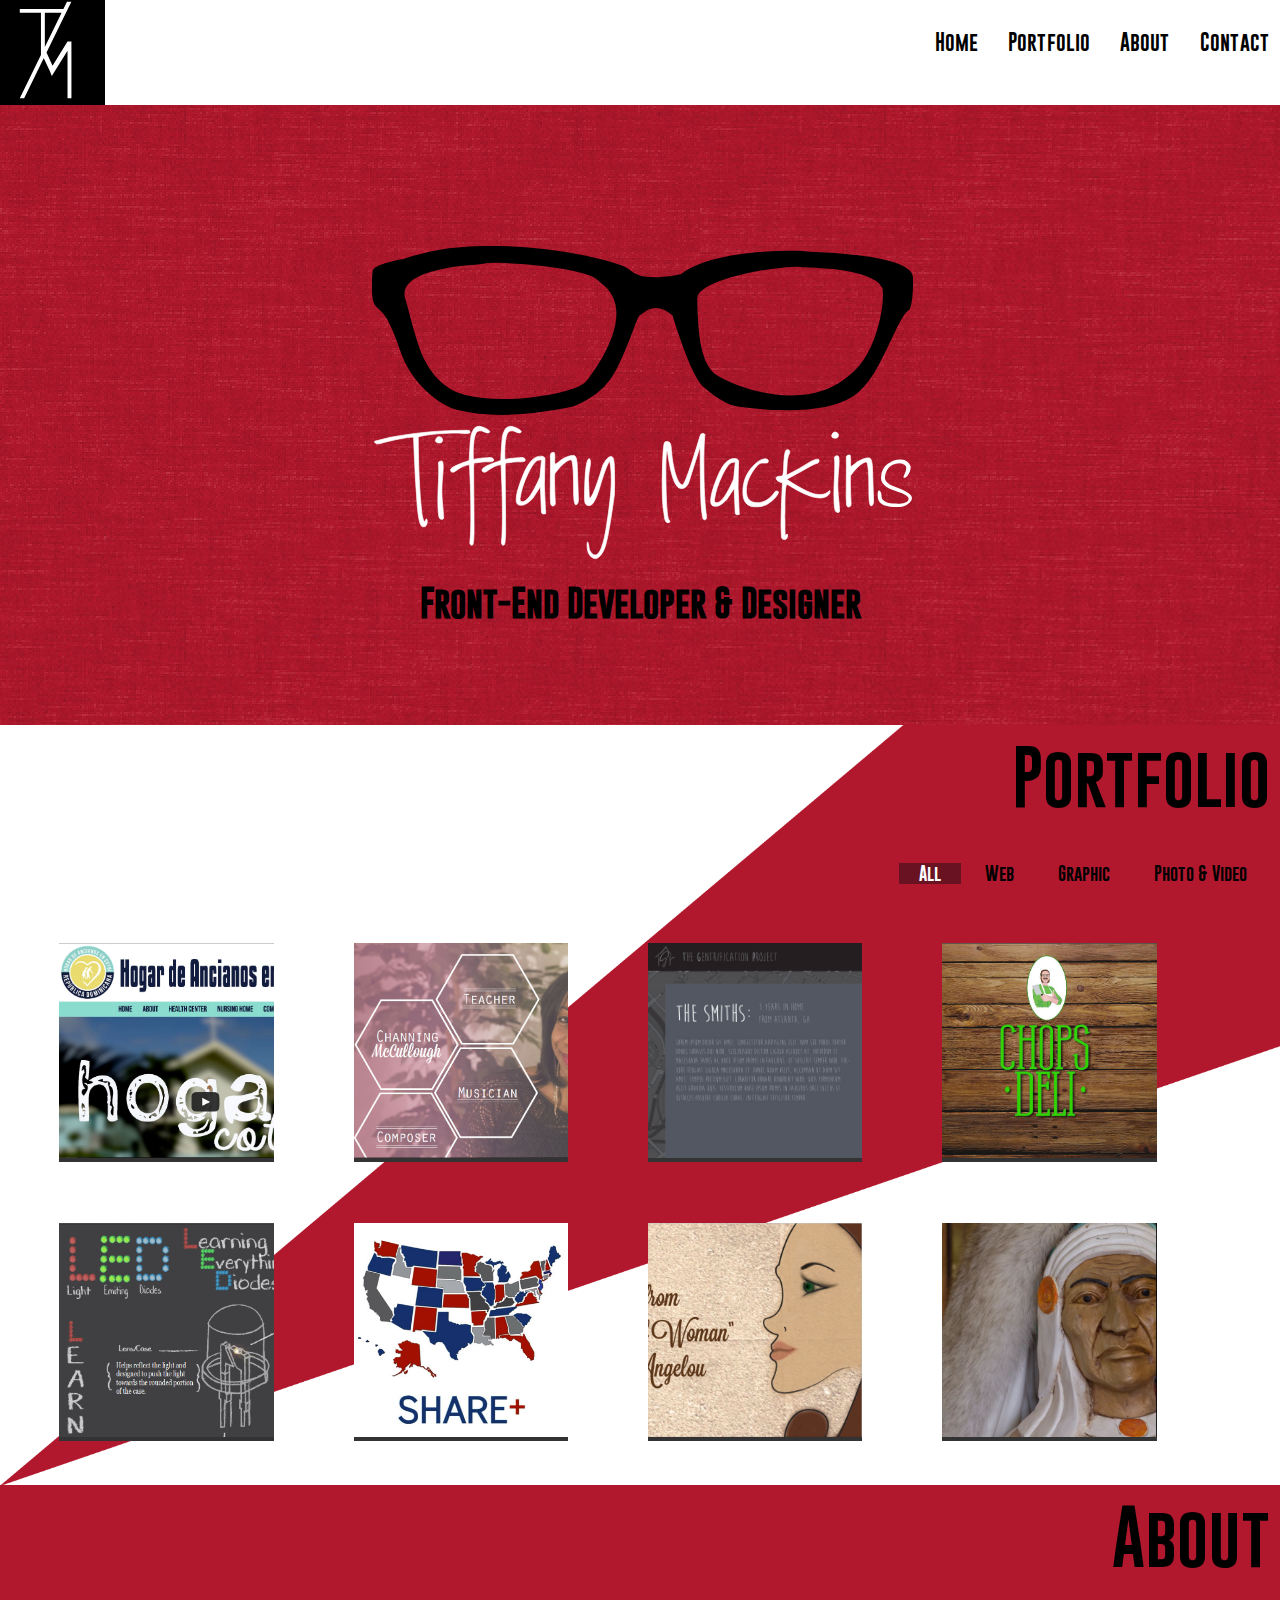
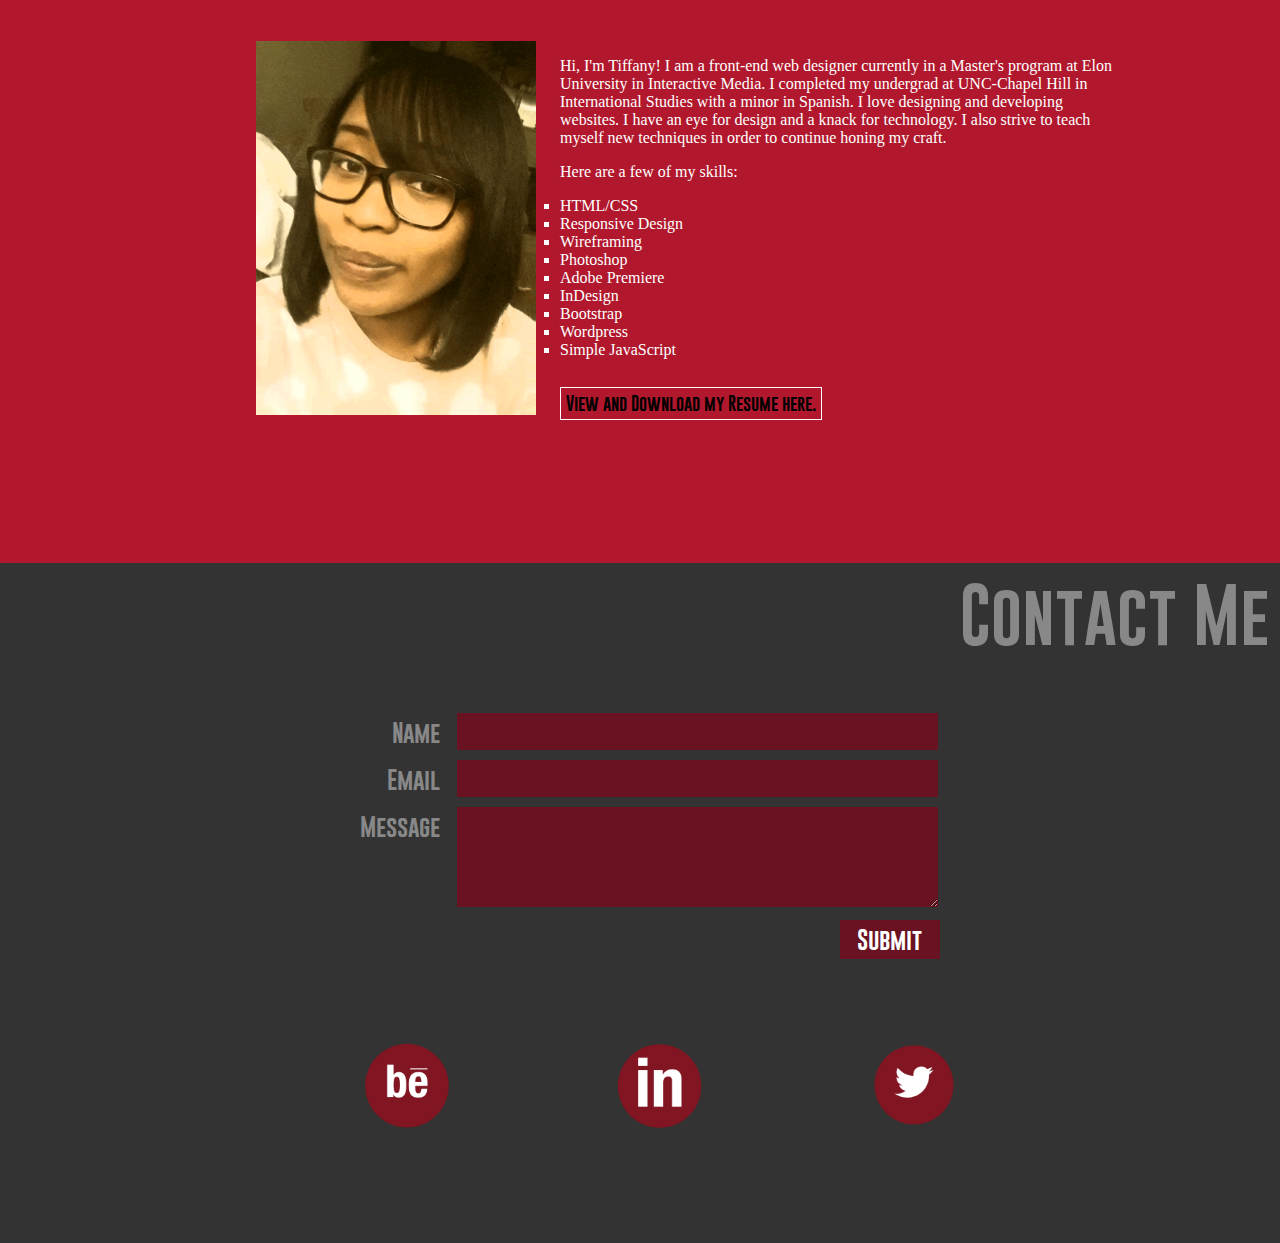
==== commit af7f5756: "fixed mobile nav" ====
--- a/index.html
+++ b/index.html
@@ -104,16 +104,19 @@
 
 
     
-<section class="navContent">
-    <ul>    
+
+<div class="mobileNav"><a id="menuToggle"><span></span></a> 
+</div> 
+     <section class="navContent">
+    <ul>        <li> <a href="#home">Home</a></li>
+                <div class="navLine"></div>
+                <li> <a href="#portfolio">Portfolio</a></li>
+                <div class="navLine"></div>
+                <li> <a href="#who">About</a></li>
+                <div class="navLine"></div>
                 <li> <a href="#contact">Contact</a></li>
-                <li> <a href="#portfolio">Portfolio</a></li>
-                <li> <a href="#who">About</a></li>
-                <li> <a href="#home">Home</a></li>
      </ul>
     </section>
-<div class="mobileNav"><a id="menuToggle" href="#"><span></span></a>  
-</div> 
 </nav>     
 </header>
 
@@ -151,8 +154,9 @@
 					<img src="thumbnails/hogar.png" alt="" />
 					<div class="label">
 						<div class="label-text">
-                            <label class="text-title btn" for="modal-1">Hogar Cotui RD</label>
-							<span class="text-category">Web</span>
+                    <span class="text-category">Hogar Cotui RD - Website</span><br>
+                            <label class="text-title btn" for="modal-1">Learn More</label>
+
 						</div>
 						<div class="label-bg"></div>
 					</div>
@@ -164,8 +168,8 @@
   <label class="modal__bg" for="modal-1"></label>
   <div class="modal__inner">
     <label class="modal__close" for="modal-1"></label>
-    <h2>Hogar Cotui RD</h2>
-    <p><img src="http://i.imgur.com/HnrkBwB.gif" alt="" />Served as the Project Manager for a client in the Dominican Republic. As the Project Manager, I delegated tasks, was also the liason for our contact who only spoke Spanish, as well as assisted with developing and design of the page. <a href="http://www.en.hogarcotui.org" target="_blank"> Visit Site.</a>  </p>
+    <h2>Hogar Cotui RD - Website</h2>
+    <p><img src="thumbnails/hogar.png" alt="" />Served as the Project Manager for a client in the Dominican Republic. As the Project Manager, I delegated tasks, was also the liason for our contact who only spoke Spanish, as well as assisted with developing and design of the page. <a href="http://www.en.hogarcotui.org" target="_blank"> Visit Site.</a>  </p>
   </div>
 </div>
             
@@ -174,8 +178,9 @@
 					<img src="thumbnails/chan.png" alt="" />
 					<div class="label">
 						<div class="label-text">
-							<label class="text-title btn" for="modal-2">Personal Website</label>
-							<span class="text-category">Web</span>
+                            							<span class="text-category">Personal Website - Web</span><br>
+							<label class="text-title btn" for="modal-2">Learn More</label>
+
 						</div>
 						<div class="label-bg"></div>
 					</div>
@@ -188,7 +193,7 @@
   <div class="modal__inner">
     <label class="modal__close" for="modal-2"></label>
     <h2>Personal Website for Teacher and Musician</h2>
-    <p><img src="http://i.imgur.com/HnrkBwB.gif" alt="" />Designed and developed personal website for client. Still in developement.  <a href="http://www.en.hogarcotui.org" target="_blank"> Visit Site.</a>  </p>
+    <p><img src="thumbnails/chan.png" alt="" />Designed and developed personal website for client. Still in developement.  <a href="http://www.en.hogarcotui.org" target="_blank"> Visit Site.</a>  </p>
   </div>
 </div>
             <div class="portfolio web" data-cat="web">
@@ -196,8 +201,8 @@
 					<img src="thumbnails/capstone.jpg" alt="" />
 					<div class="label">
 						<div class="label-text">
-							<label class="text-title btn" for="modal-3">Interative Infographic</label>
-							<span class="text-category">Web</span>
+							<span class="text-category">Interactive Infographic - Web</span><br>
+                            <label class="text-title btn" for="modal-3">Learn More</label>
 						</div>
 						<div class="label-bg"></div>
 					</div>
@@ -218,8 +223,8 @@
 					<img src="thumbnails/chops.png" alt="" />
 					<div class="label">
 						<div class="label-text">
-							<label class="text-title btn" for="modal-4">Interface Design</label>
-							<span class="text-category">Graphic</span>
+							<span class="text-category">Interface Design - Graphic</span><br>
+                            <label class="text-title btn" for="modal-4">Learn More</label>
 						</div>
 						<div class="label-bg"></div>
 					</div>
@@ -240,8 +245,8 @@
 					<img src="thumbnails/led.png" alt="" />
 					<div class="label">
 						<div class="label-text">
-							<label class="text-title btn" for="modal-5">Infographic</label>
-							<span class="text-category">Graphic</span>
+							<span class="text-category">LED Infographic - Design</span><br>
+                            <label class="text-title btn" for="modal-5">Learn More</label>
 						</div>
 						<div class="label-bg"></div>
 					</div>
@@ -262,8 +267,8 @@
 					<img src="thumbnails/tripImp.png" alt="" />
 					<div class="label">
 						<div class="label-text">
-							<label class="text-title btn" for="modal-6">Motion Graphic</label>
-							<span class="text-category">Graphic</span>
+							<span class="text-category">Motion Graphic - Vdeo</span> <br>
+							<label class="text-title btn" for="modal-6">Learn More</label>
 						</div>
 						<div class="label-bg"></div>
 					</div>
@@ -284,8 +289,9 @@
 					<img src="thumbnails/motion.png" alt="" />
 					<div class="label">
 						<div class="label-text">
-							<label class="text-title btn" for="modal-7">Motion Typography</label>
-							<span class="text-category">Video</span>
+							<span class="text-category">Motion Typography - Video</span> <br>
+                            
+							<label class="text-title btn" for="modal-7">Learn More</label>
 						</div>
 						<div class="label-bg"></div>
 					</div>
@@ -306,7 +312,9 @@
 					<img src="thumbnails/pictureStory.png" alt="" />
 					<div class="label">
 						<div class="label-text">
-							<label class="text-title btn" for="modal-8">Audio Picture Story</label>
+                            <span class="text-category">Audio Picture Story - Video</span><br>
+							<label class="text-title btn" for="modal-8">Learn More</label>
+                            
 						</div>
 						<div class="label-bg"></div>
 					</div>
@@ -342,10 +350,9 @@
 <div class="clearfix"></div>   
             <div id="selfie">
         <img src="images/tiffmack.png">
-    </div>   
-<div class="clearfix"></div>        
-    <div class="general">
-
+    </div>           
+   
+ <div class="general">
             <p>Hi, I'm Tiffany! I am a front-end web designer currently in a Master's program at Elon University in Interactive Media. I completed my undergrad at UNC-Chapel Hill in International Studies with a minor in Spanish. I love designing and developing websites. I have an eye for design and a knack for technology. I also strive to teach myself new techniques in order to continue honing my craft.</p> 
             
 <p> Here are a few of my skills: </p>
@@ -362,7 +369,7 @@
           </ul><br>
 <div class="clearfix"> </div>
         <a href="#"><span id="resume"> View and Download my Resume here.</span></a>
-</div> 
+    </div>
 </section>                       
 </div> <!-- about div -->
 <div class="clearfix"></div>
@@ -397,9 +404,9 @@
         
 <section id="socialMedia">
     <ul>
-    <li> <a href="behance"><img src="images/behance.png"></a> </li>
-    <li><a href="linkedin"><img src="images/linkedin.png"></a> </li>
-    <li><a href="twitter"><img src="images/twitter.png"></a></li>
+    <li> <a href="https://www.behance.net/tmackins"target="_blank"><img src="images/behance.png"></a> </li>
+    <li><a href="https://www.linkedin.com/in/tiffanymackins" target="_blank"><img src="images/linkedin.png"></a> </li>
+    <li><a href="https://twitter.com/tmackins1"><img src="images/twitter.png"></a></li>
     </ul>
     
     
@@ -410,10 +417,21 @@
     
 
 <script>
-
+//$("#menuToggle").click(function() {
+//    $(".navContent").slideToggle("fast");
+//});
+
+
+    
+    
 $( "#menuToggle" ).click(function() {
-  $( this ).toggleClass( "active");
+    $( this ).toggleClass("active");
     $(".navContent").toggle(['500ms']);
+});
+    
+$(".navContent li a").click(function() {
+    $(".navContent").hide("fast");
+    $("#menuToggle").toggleClass("active");
 });
 
 </script>   
--- a/css/mystyles.css
+++ b/css/mystyles.css
@@ -98,15 +98,40 @@
     position: fixed;
     right: 70px;
     top: 50px;
+    z-index: 900;
 }
 
 .navContent {
-    background-color: RGBa(123, 45, 3, 1);
-    height: 300px;
-    width: 175px;
+    background-color: RGBa(255, 255, 255, 1);
+    height: 250px;
+    width: 100%;
+    position: absolute;
+    right: 0;
+    top: 70px;
+    z-index: 300;
+    font-family: 'GoBold';
+    font-size: 1.2em;
+}
+
+.navContent ul li {
+    list-style: none;
+    float: none;
+    display: list-item;
+    padding: 20px;
+    text-align: center;
+    width: 100%;
+}
+
+.navContent ul li:hover {
+    background-color: #b1182d;
+}
+
+.navLine {
+    border: 1px solid #b1182d;
+    width: 5000px;
+    overflow-x: hidden;
     position: relative;
-    right: 70px;
-    top: 50px;
+    right: 40px;
 }
 
 #menuToggle span, #menuToggle span:before, #menuToggle span:after {
@@ -144,6 +169,8 @@
 .navContent {
     display: none;
     transition: ease-in-out;
+    height: 300px;
+    width: 100%;
 }
 /*end nav styling*/
 
@@ -194,7 +221,7 @@
 
 #who {
     position: absolute;
-    bottom: 780px;
+    top: 1380px;
 }
 
 .aboutPage {
@@ -235,39 +262,38 @@
     -o-transition: all 1s ease-in-out;
     transition: all 1s ease-in-out;
 }
-.sectionTitle{
+.sectionTitle {
     float: right;
     font-family: 'GoBold';
     font-size: 4em;
     padding: 10px;
 }
 
-.caption h3 {
-    text-align: center;
-}
-
-
-.aboutContent{
+.aboutContent {
     margin-top: 100px;
     margin-right: auto;
     margin-left: auto;
     padding-top: 3%;
     display: block;
     font-size: 1em;
-}
-
-.aboutContent img{
-    height: 30%;
-    width: 30%;
+    width: 960px;
+}
+
+.aboutContent img {
+    height: 70%;
+    width: 70%;
 }
 
 #selfie {
     float: left;
-}
+    max-width: 400px;
+    position: relative;
+    left: 10%;
+}
+
 .general {
-    float: left;
-    width: 50%;
-    xpadding-left: 20px;
+    xwidth: 50%;
+    padding-left: 20px;
     -webkit-transition: all 1s ease;
     -moz-transition: all 1s ease;
     -o-transition: all 1s ease;
@@ -386,20 +412,28 @@
     left:0;
 }
     
-.portfolio .label-text {
+.portfolio {
     color:#fff;
     position: relative;
     z-index:500;
     padding:5px 8px;
-}
-            
-.portfolio .text-category {
     display:block;
-    font-size:9px;
+}
+
+.label-text {
+    color:#fff;
+    position: relative;
+    z-index:500;
+    padding:5px 10px;
 }
 
 .text-title {
     color: #fff;
+}
+.text-category {
+    font-size: 1em;
+    font-family: 'Cicle', sans-serif;
+    display:block;
 }
 
 /* [Object] Modal
@@ -548,7 +582,7 @@
 /*********************************************/
 #contact {
     position: absolute;
-    top: 2120px;
+    top: 2060px;
 }
 .contactPage{
     height: 680px;
@@ -691,7 +725,6 @@
  
     }
     
-    
     .sectionTitle {
         padding: 10px;
     }
@@ -726,6 +759,80 @@
     
 }
 /* #Mobile (Landscape) - Note: Design for a width of 480px */
+@media only screen and (min-width: 400px) and (max-width: 479px) {
+    
+    .homePage{
+        height: 500px;
+    }
+    
+    .homePage img {
+        height: 70%;
+        width: 70%;
+        margin-right: auto;
+        margin-left: auto;
+    }
+    #portfoliolist .portfolio {
+        width:40%;
+        margin:1%;
+    }     
+        
+    .folio {
+        height: 900px;
+    }
+    
+    .container {
+        height: 
+    }
+    .aboutPage {
+        height: 100%;
+        width: 100%
+    }
+    
+    .aboutContent {
+        width: 100%;
+        height: 100%;
+
+    }
+    
+    .general {
+       float: none;
+       width: 100%;  
+    }
+    
+    #selfie {
+        float: none;
+        width: 300px;
+        padding: 0;
+    }
+    
+    #who {
+        position: relative;
+        top: -100px;
+    }
+    
+    #portfolio {
+        position: relative;
+        top: -100px;
+    }
+    
+    #contact {
+        position: relative;
+        top: -100px;
+    }
+}
+
+
+@media only screen and (min-width: 531px) and (max-width: 649px) {
+    #portfoliolist .portfolio {
+        width: 48%;
+        margin:1%;
+    }     
+        
+    .folio {
+        height: 1100px;
+    }
+}
+
 @media only screen and (min-width: 650px) and (max-width: 767px) {
     #portfoliolist .portfolio {
         width:40%;
@@ -738,9 +845,6 @@
 }
 @media only screen and (min-width: 480px) and (max-width: 767px) {
     
-    .general {
-        float: none;
-    }
     
     .container {
         width: 70%;
@@ -761,6 +865,30 @@
         display: block;
         padding: 0px;
     }
+/*
+    .aboutPage {
+        height: 100%;
+        width: 100%
+    }
+    
+    .aboutContent {
+        width: 730px;
+        height: 100%;
+        float: none;
+
+    }
+    
+    .general {
+       float: none;
+       width: 100%;  
+    }
+    
+    #selfie {
+        float: none;
+        width: 300px;
+        padding: 0;
+    }
+*/
 
 }
 
@@ -820,9 +948,11 @@
     .mobileNav {
         display: block;
     }
+/*
     .aboutPage {
         height: 1255px;
     }
+*/
     
     .aboutContent {
         xposition: relative;
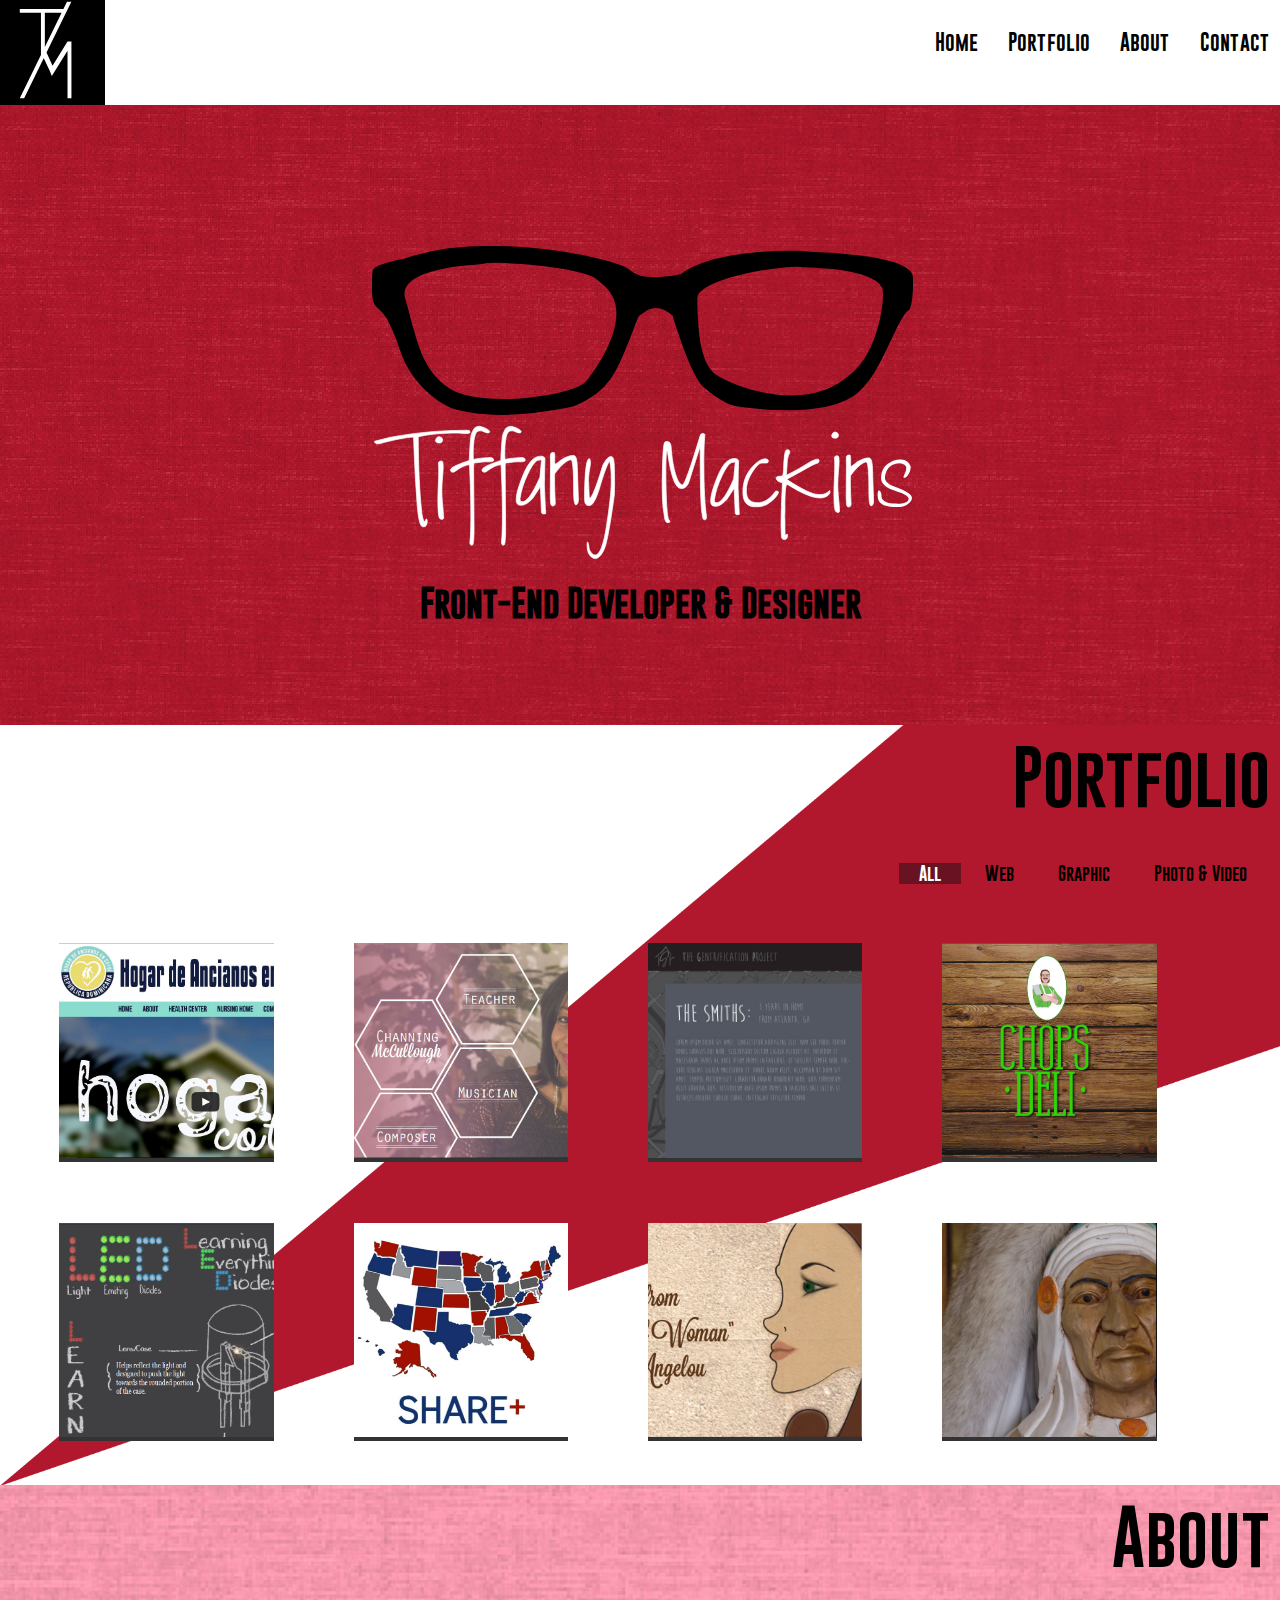
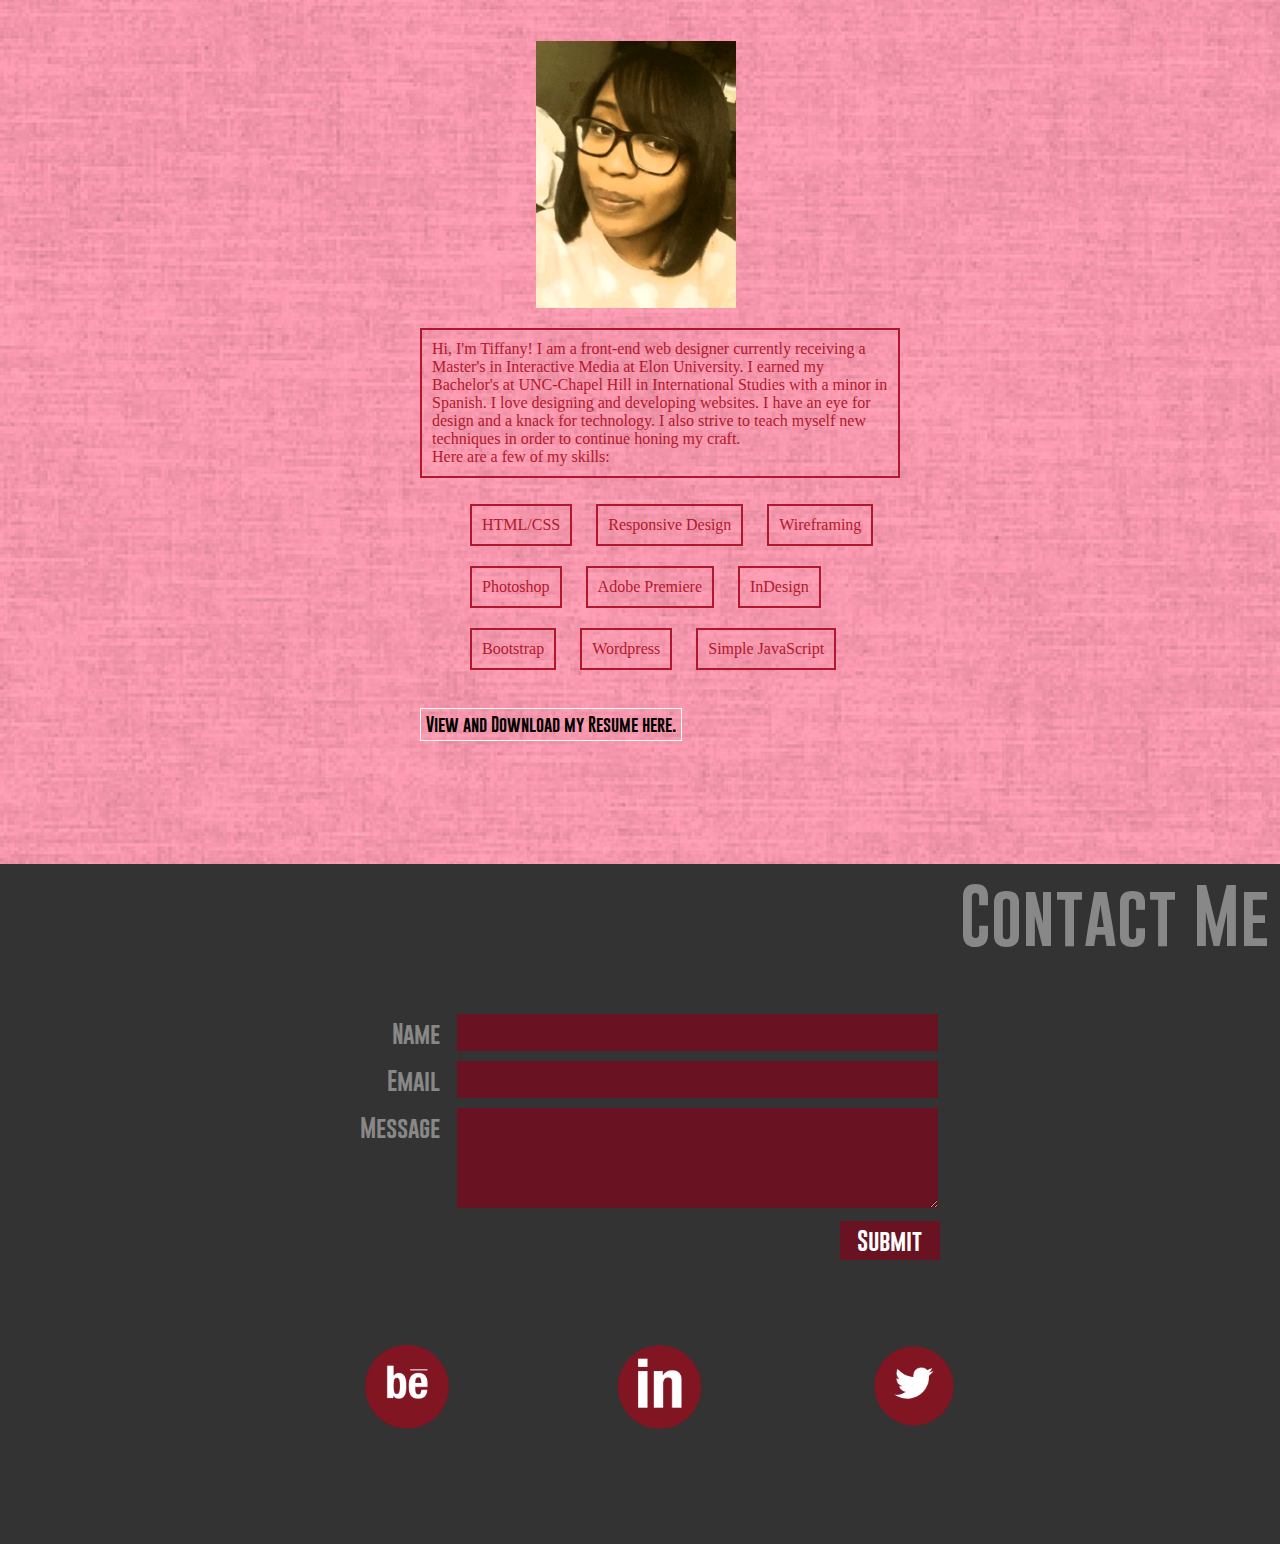
==== commit 97364877: "aboutpage" ====
--- a/index.html
+++ b/index.html
@@ -193,7 +193,9 @@
   <div class="modal__inner">
     <label class="modal__close" for="modal-2"></label>
     <h2>Personal Website for Teacher and Musician</h2>
-    <p><img src="thumbnails/chan.png" alt="" />Designed and developed personal website for client. Still in developement.  <a href="http://www.en.hogarcotui.org" target="_blank"> Visit Site.</a>  </p>
+    <p><img src="thumbnails/chan.png" alt="" />Designed and developed personal website for client. Still in developement.  
+<!--        <a href="http://www.en.hogarcotui.org" target="_blank"> Visit Site.</a>  -->
+      </p>
   </div>
 </div>
             <div class="portfolio web" data-cat="web">
@@ -201,7 +203,7 @@
 					<img src="thumbnails/capstone.jpg" alt="" />
 					<div class="label">
 						<div class="label-text">
-							<span class="text-category">Interactive Infographic - Web</span><br>
+							<span class="text-category">Interactive Documentary</span><br>
                             <label class="text-title btn" for="modal-3">Learn More</label>
 						</div>
 						<div class="label-bg"></div>
@@ -213,8 +215,10 @@
   <label class="modal__bg" for="modal-3"></label>
   <div class="modal__inner">
     <label class="modal__close" for="modal-3"></label>
-    <h2>Interactive Infographic</h2>
-    <p><img src="http://i.imgur.com/HnrkBwB.gif" alt="" />Designed and developed an interactive infographic using Edge Animate. Infographic uses JSON also.  <a href="http://www.en.hogarcotui.org" target="_blank"> Visit Site.</a>  </p>
+    <h2>Website</h2>
+    <p><img src="thumbnails/capstone.jpg" alt="" /> As part of my Master's capstone, I explored the revitalization of an urban neighborhood in Charlotte, NC. The project features video interviews and interactivity. I used Premiere, Illustrator, and Photoshop. The project is still in development.   
+<!--        <a href="http://www.en.hogarcotui.org" target="_blank"> View .</a>  -->
+      </p>
   </div>
 </div>        
     
@@ -237,7 +241,7 @@
   <div class="modal__inner">
     <label class="modal__close" for="modal-4"></label>
     <h2>Interactive Infographic</h2>
-    <p><img src="http://i.imgur.com/HnrkBwB.gif" alt="" />Designed and developed an interactive infographic using Edge Animate. Infographic uses JSON also.  <a href="http://www.en.hogarcotui.org" target="_blank"> Visit Site.</a>  </p>
+    <p><img src="thumbnails/chops.png" alt="" /> Interface design of a mobile application. This project used Illustrator.  <a href="http://www.en.hogarcotui.org" target="_blank"> Visit Site.</a>  </p>
   </div>
 </div> 
             <div class="portfolio graphic" data-cat="graphic">
@@ -258,7 +262,7 @@
   <div class="modal__inner">
     <label class="modal__close" for="modal-5"></label>
     <h2>Infographic</h2>
-    <p><img src="http://i.imgur.com/HnrkBwB.gif" alt="" /> Infographic about the anatomy of the LED utilizing Adobe Illustrator.  <a href="http://www.en.hogarcotui.org" target="_blank"> Visit Infographic Here.</a>  </p>
+    <p><img src="thumbnails/led.png" alt="" /> Infographic about the anatomy of the LED utilizing Adobe Illustrator.  <a href="http://www.en.hogarcotui.org" target="_blank"> Visit Infographic Here.</a>  </p>
   </div>
 </div> 
             
@@ -280,7 +284,7 @@
   <div class="modal__inner">
     <label class="modal__close" for="modal-6"></label>
     <h2>Motion Graphic Map</h2>
-    <p><img src="http://i.imgur.com/HnrkBwB.gif" alt="" /> I created this map as part of a project I created with a partner. The project placed 2nd in the Triple Impact competition in which competitors pitch a product idea. I used Adobe Illustrator and After Effects to create the map.  <a href="http://www.en.hogarcotui.org" target="_blank"> See entire video here.</a>  </p>
+    <p><img src="thumbnails/tripImp.png" alt="" /> I created this map as part of a project I created with a partner. The project placed 2nd in the Triple Impact competition in which competitors pitch a product idea. I used Adobe Illustrator and After Effects to create the map.  <a href="http://www.en.hogarcotui.org" target="_blank"> See entire video here.</a>  </p>
   </div>
 </div> 
             
@@ -302,8 +306,9 @@
   <label class="modal__bg" for="modal-7"></label>
   <div class="modal__inner">
     <label class="modal__close" for="modal-7"></label>
-    <h2>Motion Graphic Map</h2>
-    <p><img src="http://i.imgur.com/HnrkBwB.gif" alt="" /> Motion typography project that brings part of Maya Angelou's Phenomenal Woman to life. I used Adobe Illustrator and Photoshop to create original graphics and After Effects to compile video.  <a href="http://www.en.hogarcotui.org" target="_blank"> See entire video here.</a>  </p>
+    <h2>Motion Typography</h2>
+      <iframe class="motion" src="https://www.youtube.com/embed/q6c3fqEO7Vo" frameborder="0" allowfullscreen></iframe>
+    <p>Motion typography project that brings part of Maya Angelou's Phenomenal Woman to life. I used Adobe Illustrator and Photoshop to create original graphics and After Effects to compile video.  <a href="http://www.en.hogarcotui.org" target="_blank"> See entire video here.</a>  </p>
   </div>
 </div> 
             
@@ -326,7 +331,8 @@
   <div class="modal__inner">
     <label class="modal__close" for="modal-8"></label>
     <h2>Audio Picture Story</h2>
-    <p><img src="http://i.imgur.com/HnrkBwB.gif" alt="" /> A video project featuring original photography of Granddaddy's Antigue Shop in Burlington NC. Adobe Premiere Pro and Lightroom were used.  <a href="http://www.en.hogarcotui.org" target="_blank"> See entire video here.</a>  </p>
+      <iframe class="motion" src="https://www.youtube.com/embed/6QR8kFSXAtU" frameborder="0" allowfullscreen></iframe>
+    <p> A video project featuring original photography of Granddaddy's Antigue Shop in Burlington NC. Adobe Premiere Pro and Lightroom were used.  <a href="http://www.en.hogarcotui.org" target="_blank"> See entire video here.</a>  </p>
   </div>
 </div> 			
          
@@ -353,9 +359,11 @@
     </div>           
    
  <div class="general">
-            <p>Hi, I'm Tiffany! I am a front-end web designer currently in a Master's program at Elon University in Interactive Media. I completed my undergrad at UNC-Chapel Hill in International Studies with a minor in Spanish. I love designing and developing websites. I have an eye for design and a knack for technology. I also strive to teach myself new techniques in order to continue honing my craft.</p> 
-            
-<p> Here are a few of my skills: </p>
+            <p id="blurb">Hi, I'm Tiffany! I am a front-end web designer currently receiving a Master's in Interactive Media at Elon University. I earned my Bachelor's at UNC-Chapel Hill in International Studies with a minor in Spanish. I love designing and developing websites. I have an eye for design and a knack for technology. I also strive to teach myself new techniques in order to continue honing my craft.<br>
+     
+     Here are a few of my skills:
+     </p> 
+            
           <ul>
           <li>HTML/CSS</li>
           <li>Responsive Design</li>
--- a/css/mystyles.css
+++ b/css/mystyles.css
@@ -225,12 +225,12 @@
 }
 
 .aboutPage {
-    height: 550px;
+    height: 100%;
     width: 100%;
     padding-bottom: 10%;
-    background-color: #b1182d;
+    xbackground-color: #b1182d;
+    background-image: url(/images/aboutBG.jpg);
     background-size: 100%;
-    background-repeat: no-repeat;
     margin: 0 auto;
     color: #000;
     font-family: 'Cicle', fantasy;
@@ -285,26 +285,52 @@
 }
 
 #selfie {
-    float: left;
     max-width: 400px;
+    margin: auto;
+    margin: auto;
     position: relative;
     left: 10%;
 }
+    #selfie img {
+        width: 50%;
+        height: 50%;
+        
+    }
 
 .general {
-    xwidth: 50%;
+    width: 50%;
     padding-left: 20px;
     -webkit-transition: all 1s ease;
     -moz-transition: all 1s ease;
     -o-transition: all 1s ease;
     transition: all 1s ease;
+    color: #b1182d;
+    position: relative;
+    left: 25%;
+}
+
+#blurb {
+    border: 2px solid #b1182d;
+    padding: 10px;
+}
+
+.general ul li {
+    list-style: none;
+    border: 2px solid #b1182d;
+    display: inline-block;
+    padding: 10px;
+    margin: 10px;
+}
+
+.general ul li:hover {
+    list-style: none;
+    border: 2px solid #fff;
+    background-color: #b1182d;
+    display: inline-block;
+    padding: 10px;
+    margin: 10px;
     color: #fff;
 }
-
-.general ul li {
-    list-style: square;
-}
-
 
 
 /*******************************************/
@@ -449,7 +475,7 @@
   text-align: left;
   background: rgba(0,0,0, .5);
   transition: opacity .25s ease-in-out;
-  z-index: 700;
+  z-index: 1700;
 }
 
 .modal__bg {
@@ -522,6 +548,11 @@
   transform: rotate(-45deg);
 }
 
+.motion {
+    height: 100%;
+    width: 100%;
+}
+
 @media screen and (max-width: 768px) {
 	
   .modal__inner {
